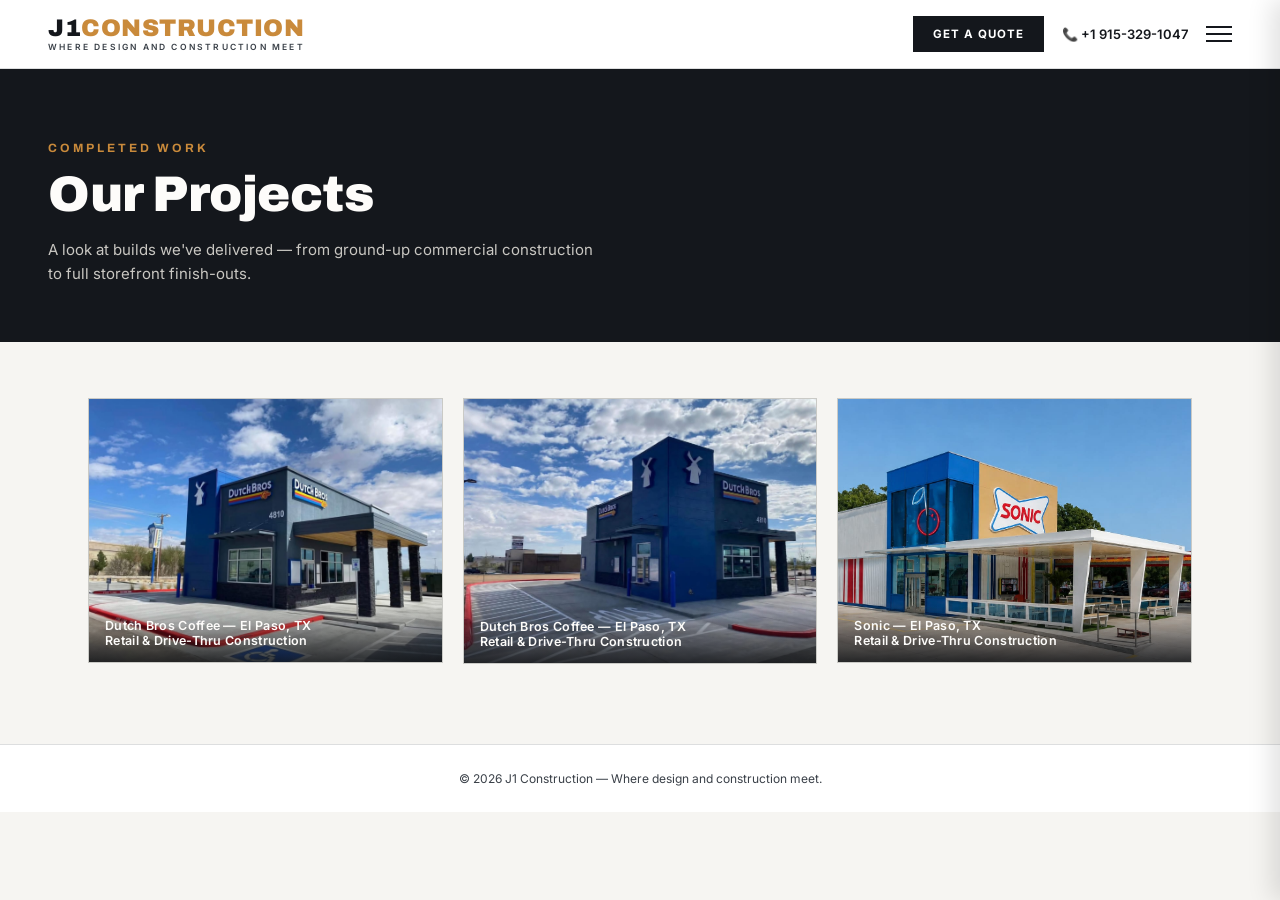
==== projects.html @ b0a59933 "Add files via upload" ====
<!DOCTYPE html>
<html lang="en">
<head>
<meta charset="UTF-8">
<meta name="viewport" content="width=device-width, initial-scale=1.0">
<title>Our Projects — J1 Construction</title>
<link rel="stylesheet" href="css/styles.css">
</head>
<body>

<header>
  <a href="index.html" class="logo">
    <div class="mark">J1<span>CONSTRUCTION</span></div>
    <div class="tag">WHERE DESIGN AND CONSTRUCTION MEET</div>
  </a>

  <nav id="mainNav">
    <a href="index.html">Home</a>
    <a href="services.html">Services</a>
    <a href="projects.html" class="active">Our Projects</a>
    <a href="social.html">Social Media</a>
    <a href="quote.html">Get a Quote</a>
  </nav>
  <div class="nav-backdrop" id="navBackdrop"></div>

  <div class="header-right">
    <a href="quote.html" class="quote-btn"><span class="long">Get a </span>Quote</a>
    <a href="tel:9151234567" class="phone">📞 +1 915-329-1047</a>
    <button class="menu-toggle" id="menuToggle" aria-label="Open menu" aria-expanded="false">
      <span></span><span></span><span></span>
    </button>
  </div>
</header>

<section class="page-banner">
  <div class="eyebrow">Completed Work</div>
  <div class="title-build-wrap">
    <span class="crane" aria-hidden="true">🏗️</span>
    <h1 class="building-title">Our Projects</h1>
  </div>
  <p>A look at builds we've delivered — from ground-up commercial construction to full storefront finish-outs.</p>
</section>

<main>
  <div class="projects-grid">

    <div class="project-card">
      <img src="assets/dutch-bros-project.jpg" alt="Dutch Bros Coffee completed construction project in El Paso, TX">
      <div class="cap">Dutch Bros Coffee — El Paso, TX<br>Retail &amp; Drive-Thru Construction</div>
    </div>
    
    <div class="project-card">
      <img src="assets/1.jpg" alt="Dutch Bros Coffee completed construction project in El Paso, TX">
      <div class="cap">Dutch Bros Coffee — El Paso, TX<br>Retail &amp; Drive-Thru Construction</div>
    </div>
    
    <div class="project-card">
      <img src="assets/2.jpg" alt="Dutch Bros Coffee completed construction project in El Paso, TX">
      <div class="cap">Sonic — El Paso, TX<br>Retail &amp; Drive-Thru Construction</div>
    </div>

    
  </div>
</main>

<footer>© 2026 J1 Construction — Where design and construction meet.</footer>

<script src="js/main.js"></script>
</body>
</html>
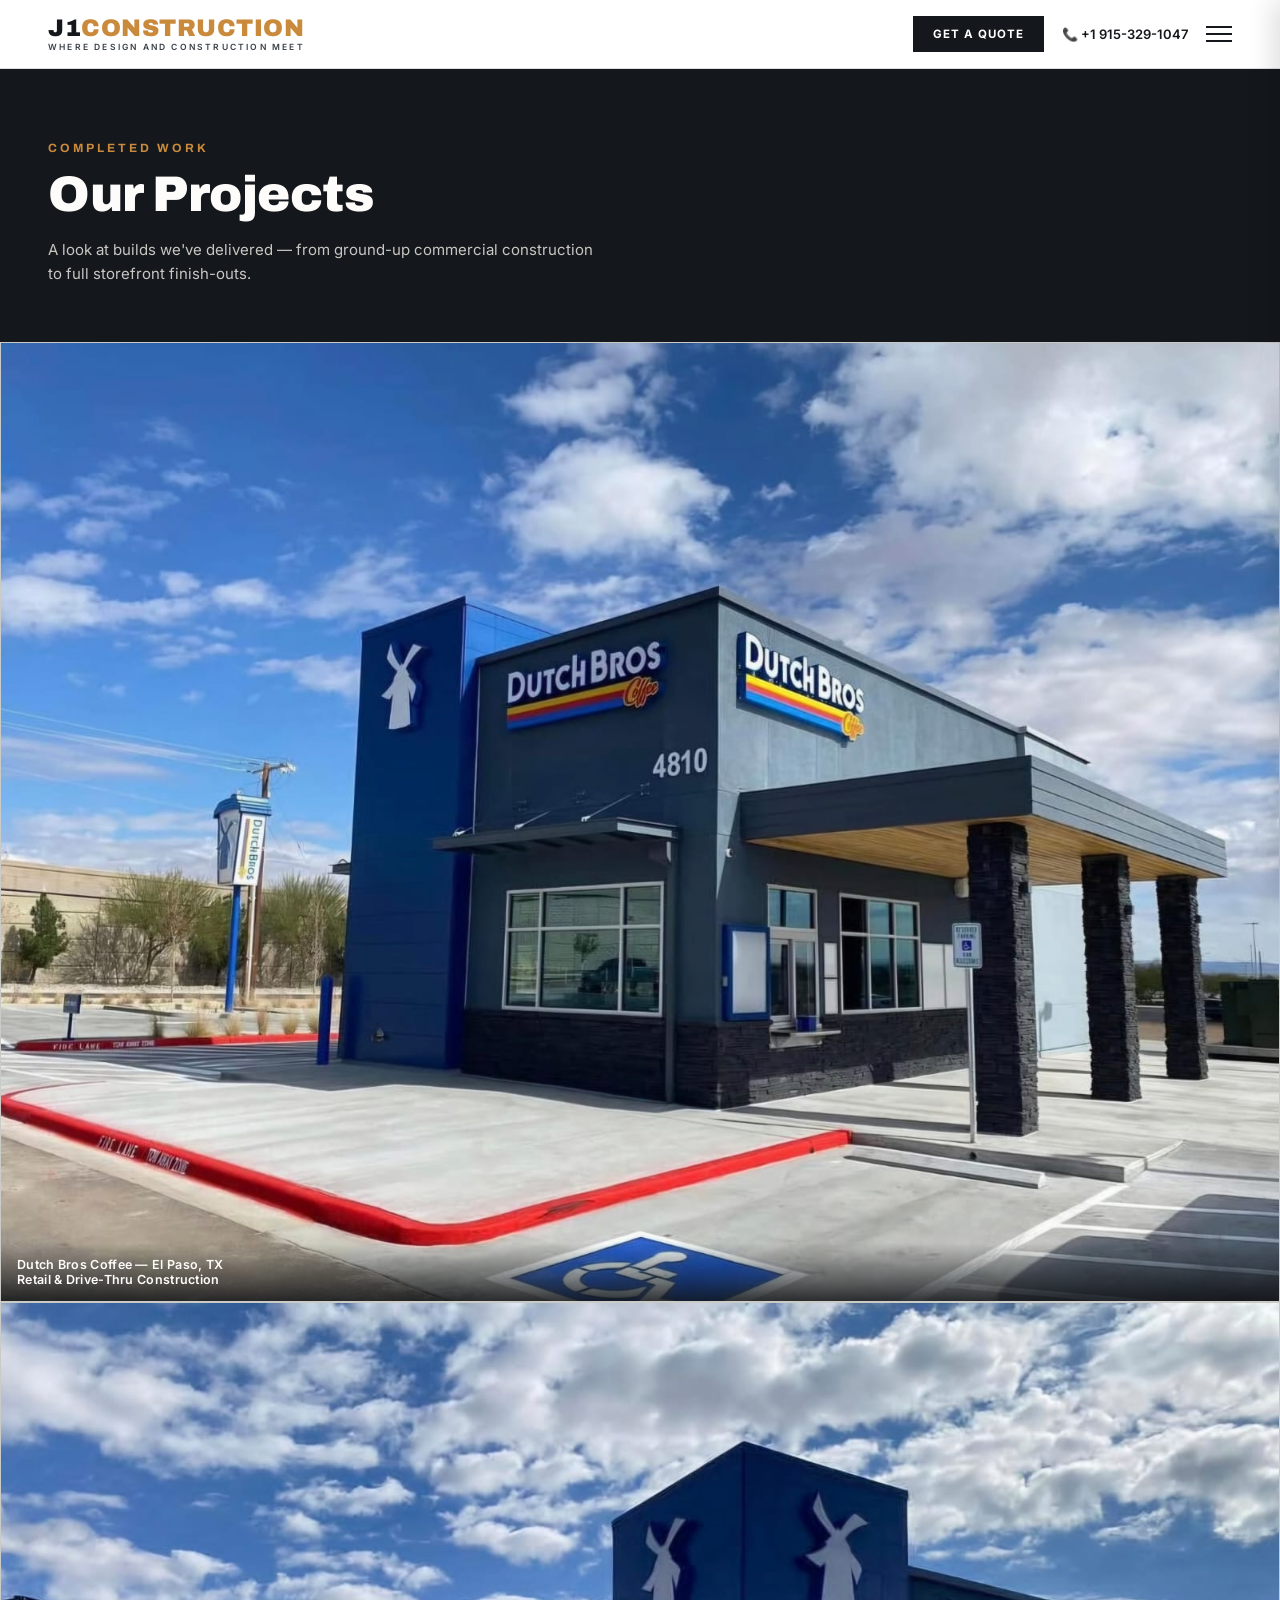
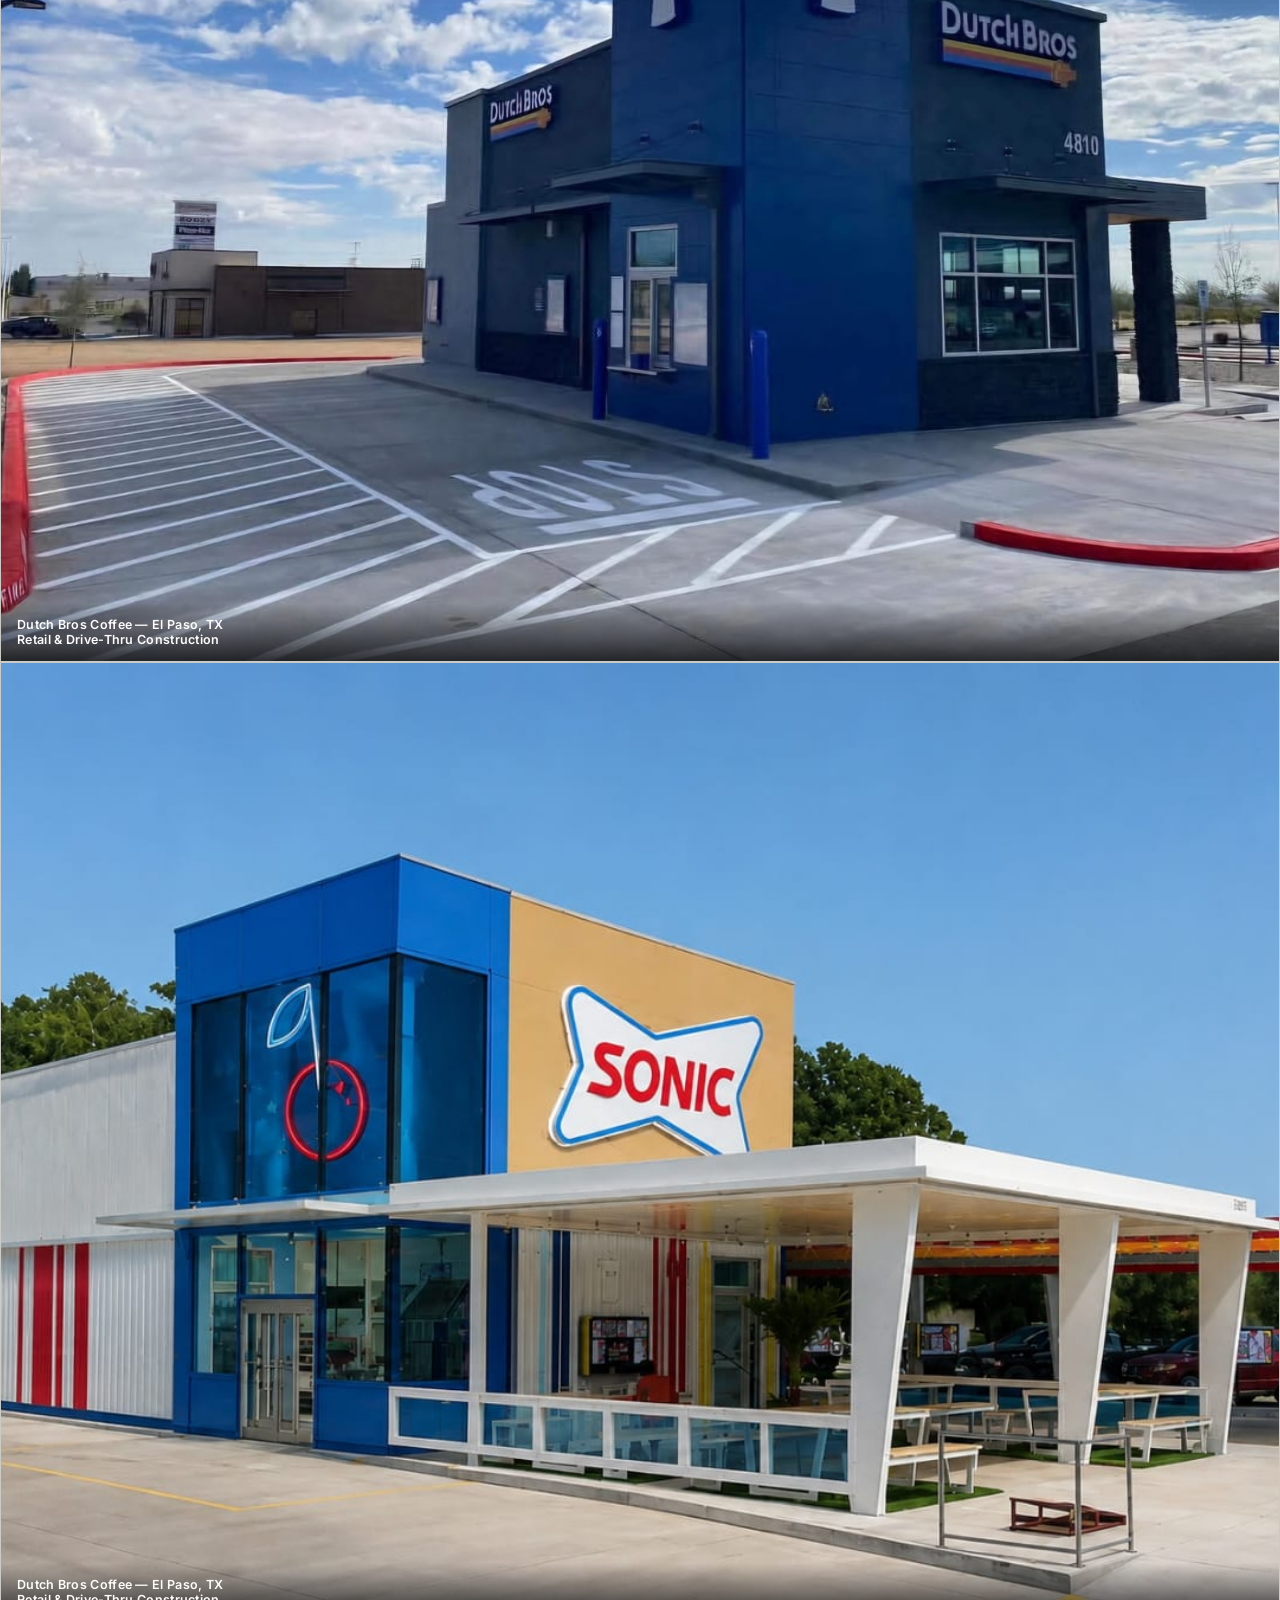
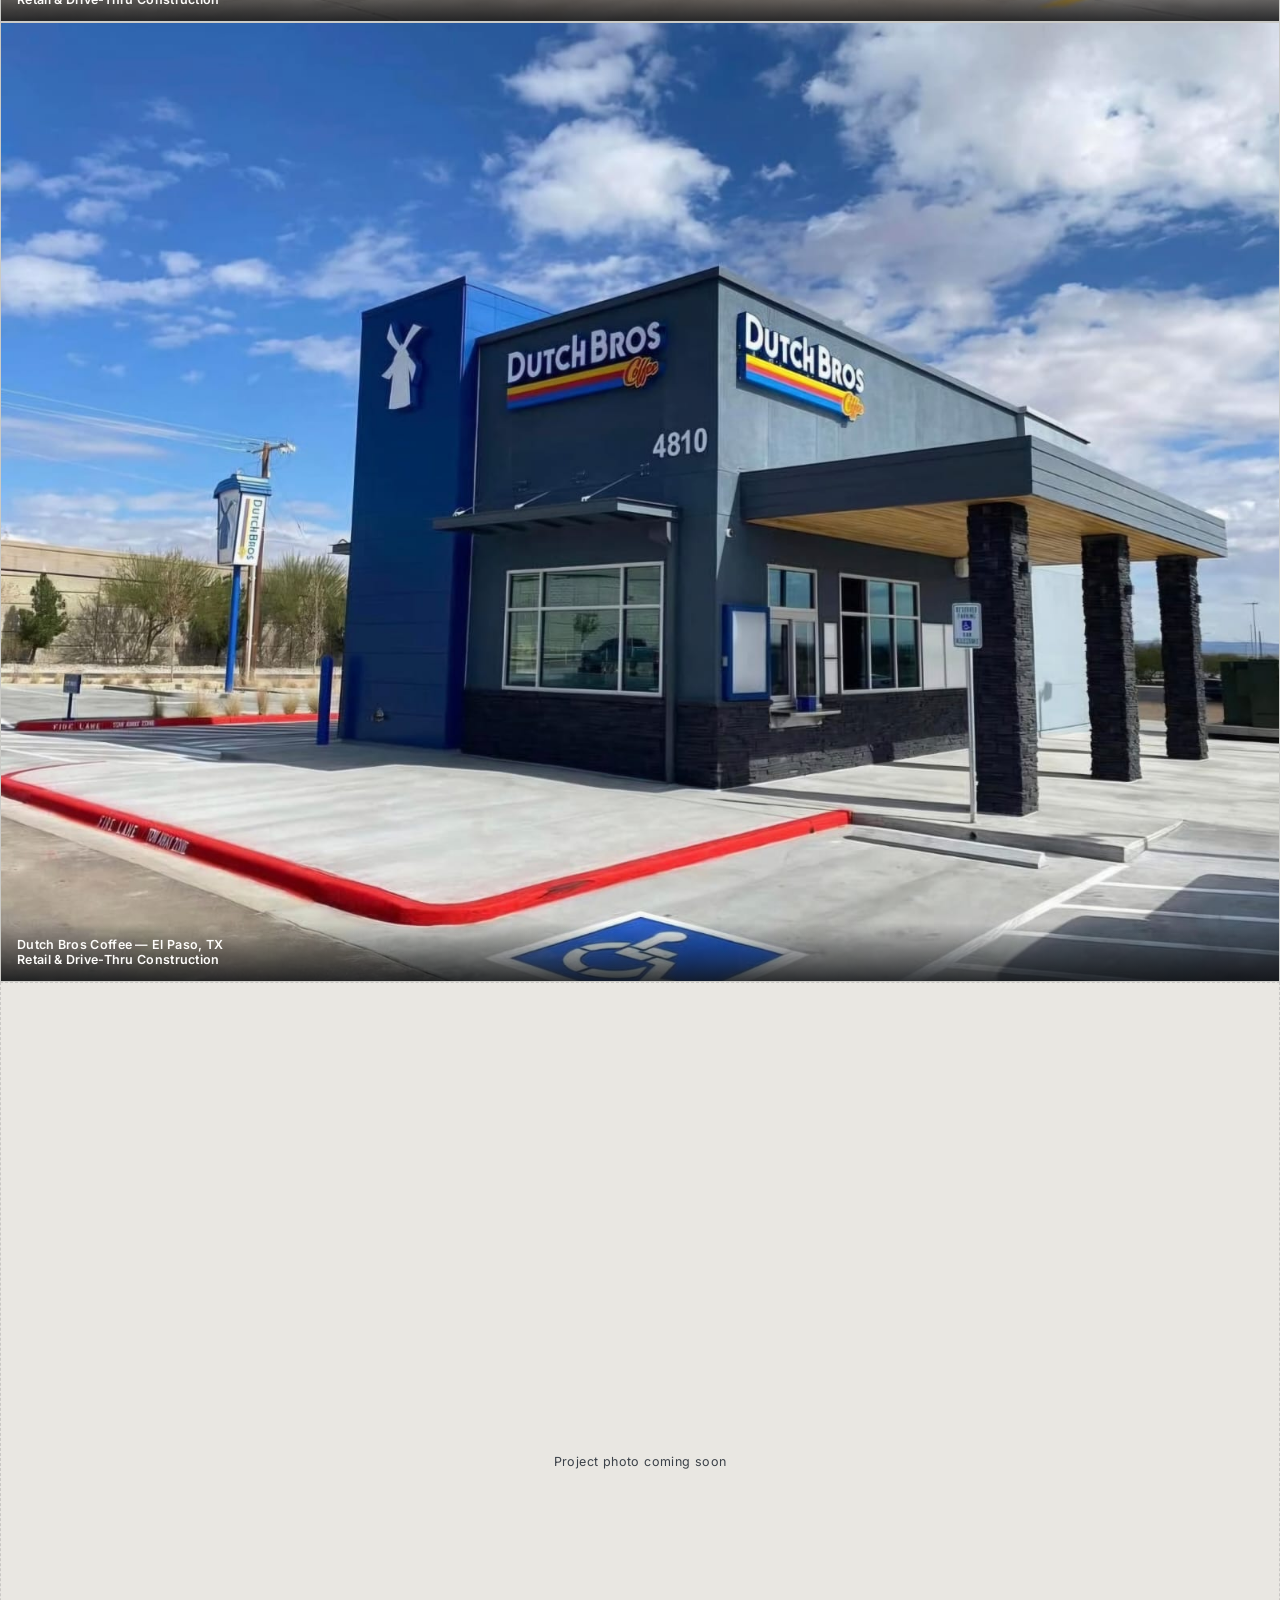
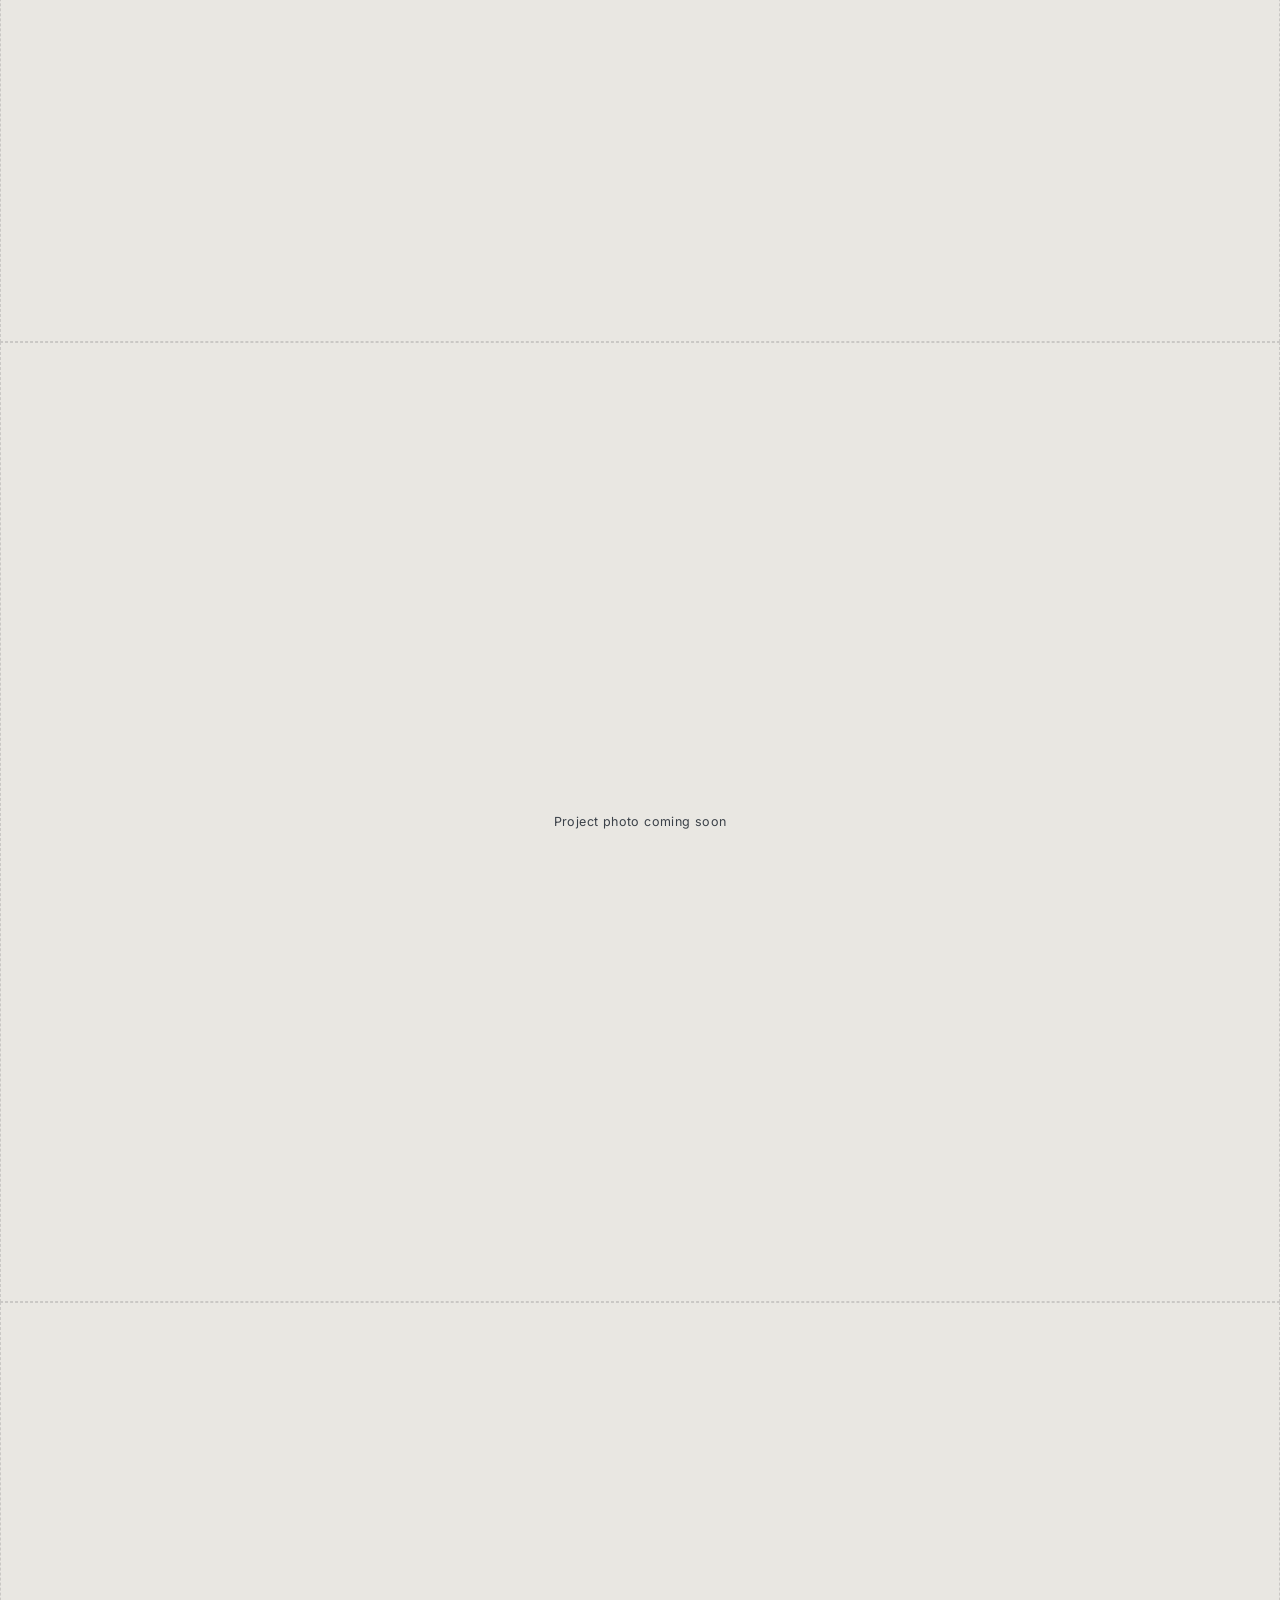
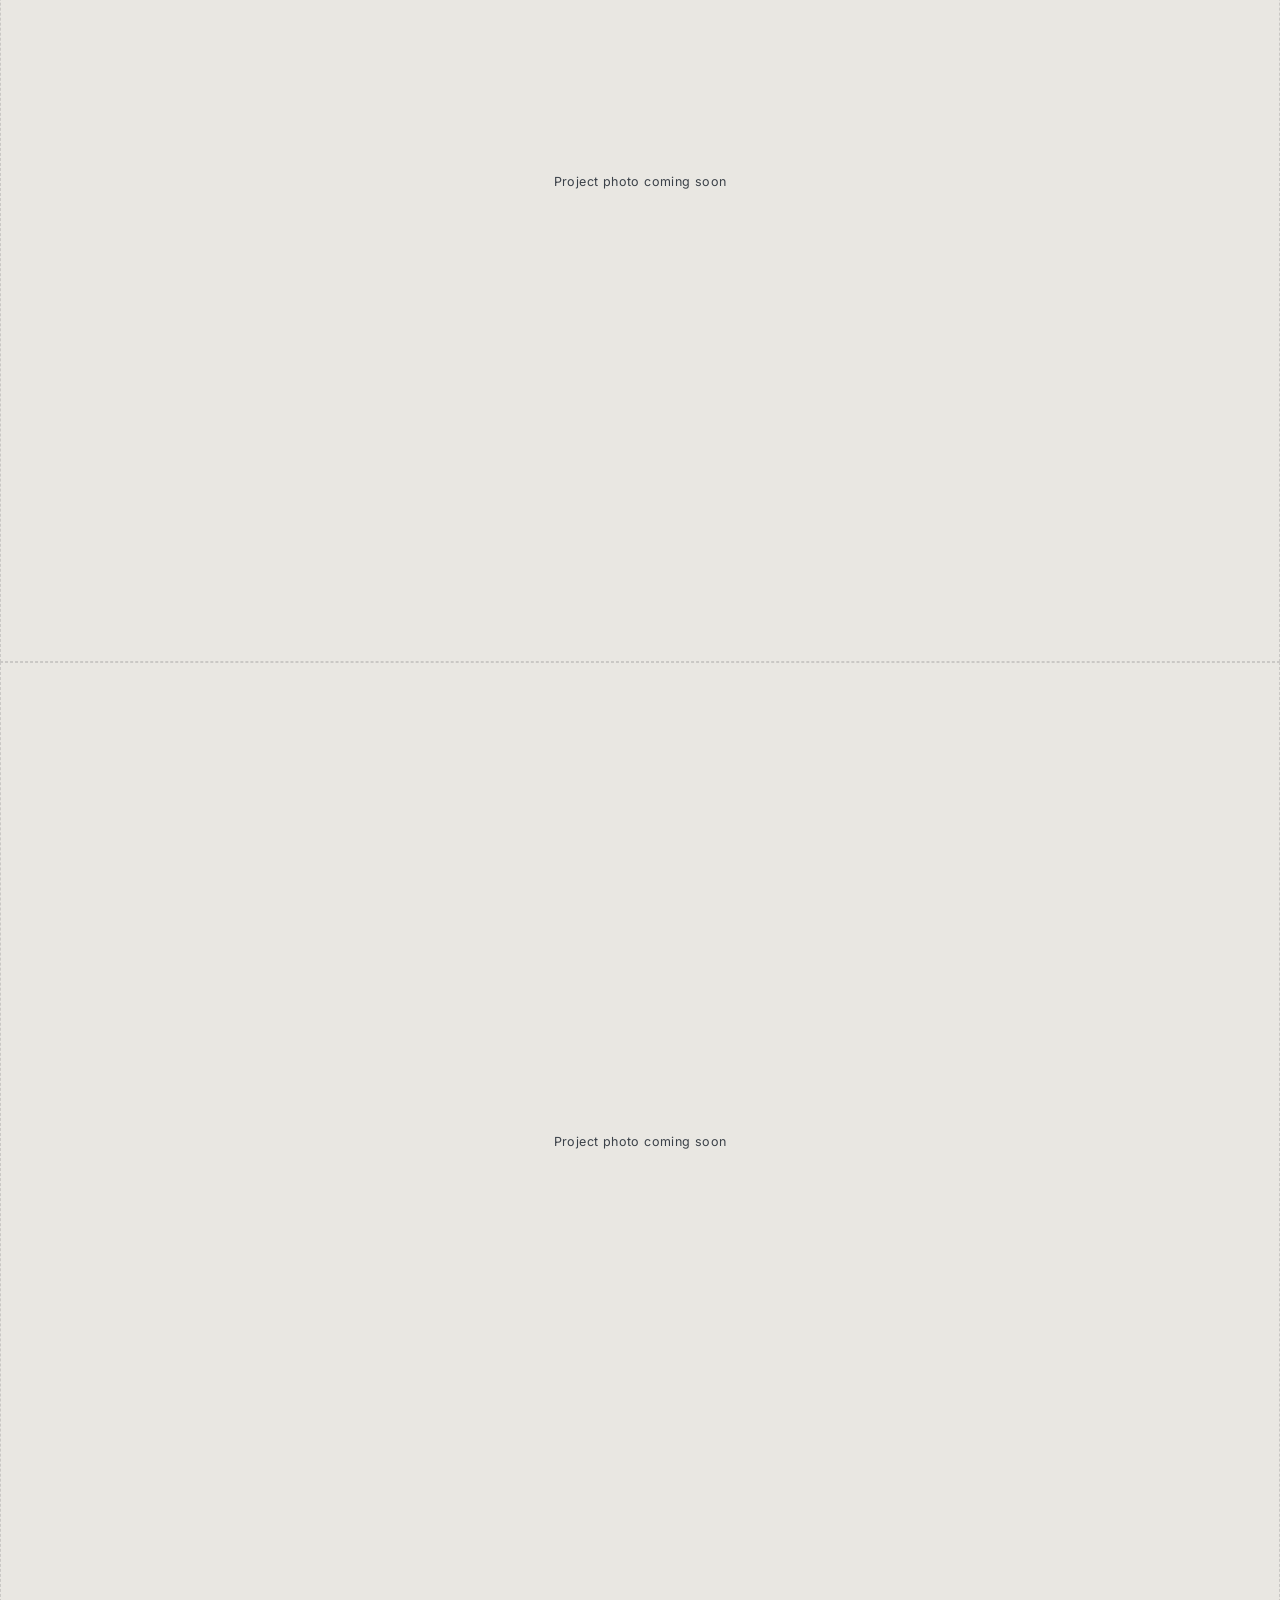
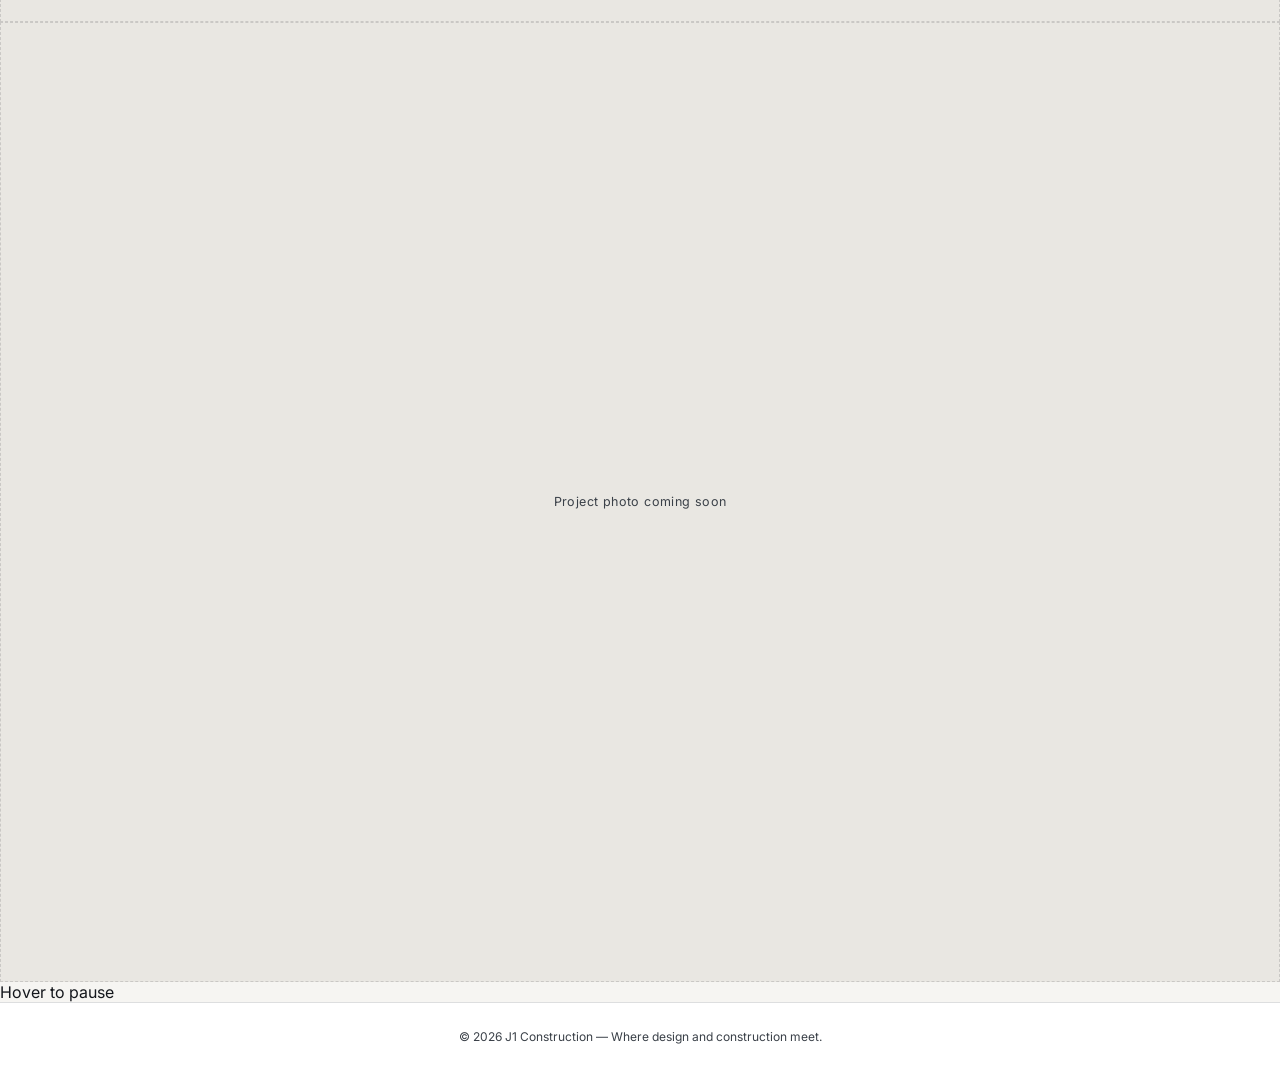
==== commit b1c4bd20: "Refactor project display section in projects.html" ====
--- a/projects.html
+++ b/projects.html
@@ -4,6 +4,8 @@
 <meta charset="UTF-8">
 <meta name="viewport" content="width=device-width, initial-scale=1.0">
 <title>Our Projects — J1 Construction</title>
+<link rel="icon" type="image/png" href="assets/j1.png">
+<link rel="apple-touch-icon" href="assets/favicon/favicon-180.png">
 <link rel="stylesheet" href="css/styles.css">
 </head>
 <body>
@@ -41,27 +43,41 @@
   <p>A look at builds we've delivered — from ground-up commercial construction to full storefront finish-outs.</p>
 </section>
 
-<main>
-  <div class="projects-grid">
+<section class="projects-marquee-wrap">
+  <div class="projects-marquee">
+    <div class="projects-track">
 
-    <div class="project-card">
-      <img src="assets/dutch-bros-project.jpg" alt="Dutch Bros Coffee completed construction project in El Paso, TX">
-      <div class="cap">Dutch Bros Coffee — El Paso, TX<br>Retail &amp; Drive-Thru Construction</div>
+      <div class="project-card">
+        <img src="assets/dutch-bros-project.jpg" alt="Dutch Bros Coffee completed construction project in El Paso, TX">
+        <div class="cap">Dutch Bros Coffee — El Paso, TX<br>Retail &amp; Drive-Thru Construction</div>
+      </div>
+
+      <div class="project-card">
+        <img src="assets/1.jpg" alt="Dutch Bros Coffee completed construction project in El Paso, TX">
+        <div class="cap">Dutch Bros Coffee — El Paso, TX<br>Retail &amp; Drive-Thru Construction</div>
+      </div>
+
+      <div class="project-card">
+        <img src="assets/2.jpg" alt="Dutch Bros Coffee completed construction project in El Paso, TX">
+        <div class="cap">Dutch Bros Coffee — El Paso, TX<br>Retail &amp; Drive-Thru Construction</div>
+      </div>
+      
+
+      <!-- duplicated for a seamless loop -->
+      <div class="project-card" aria-hidden="true">
+        <img src="assets/dutch-bros-project.jpg" alt="">
+        <div class="cap">Dutch Bros Coffee — El Paso, TX<br>Retail &amp; Drive-Thru Construction</div>
+      </div>
+      <div class="project-card placeholder" aria-hidden="true">Project photo coming soon</div>
+      <div class="project-card placeholder" aria-hidden="true">Project photo coming soon</div>
+      <div class="project-card placeholder" aria-hidden="true">Project photo coming soon</div>
+      <div class="project-card placeholder" aria-hidden="true">Project photo coming soon</div>
+      <div class="project-card placeholder" aria-hidden="true">Project photo coming soon</div>
+
     </div>
-    
-    <div class="project-card">
-      <img src="assets/1.jpg" alt="Dutch Bros Coffee completed construction project in El Paso, TX">
-      <div class="cap">Dutch Bros Coffee — El Paso, TX<br>Retail &amp; Drive-Thru Construction</div>
-    </div>
-    
-    <div class="project-card">
-      <img src="assets/2.jpg" alt="Dutch Bros Coffee completed construction project in El Paso, TX">
-      <div class="cap">Sonic — El Paso, TX<br>Retail &amp; Drive-Thru Construction</div>
-    </div>
-
-    
   </div>
-</main>
+  <p class="marquee-hint">Hover to pause</p>
+</section>
 
 <footer>© 2026 J1 Construction — Where design and construction meet.</footer>
 
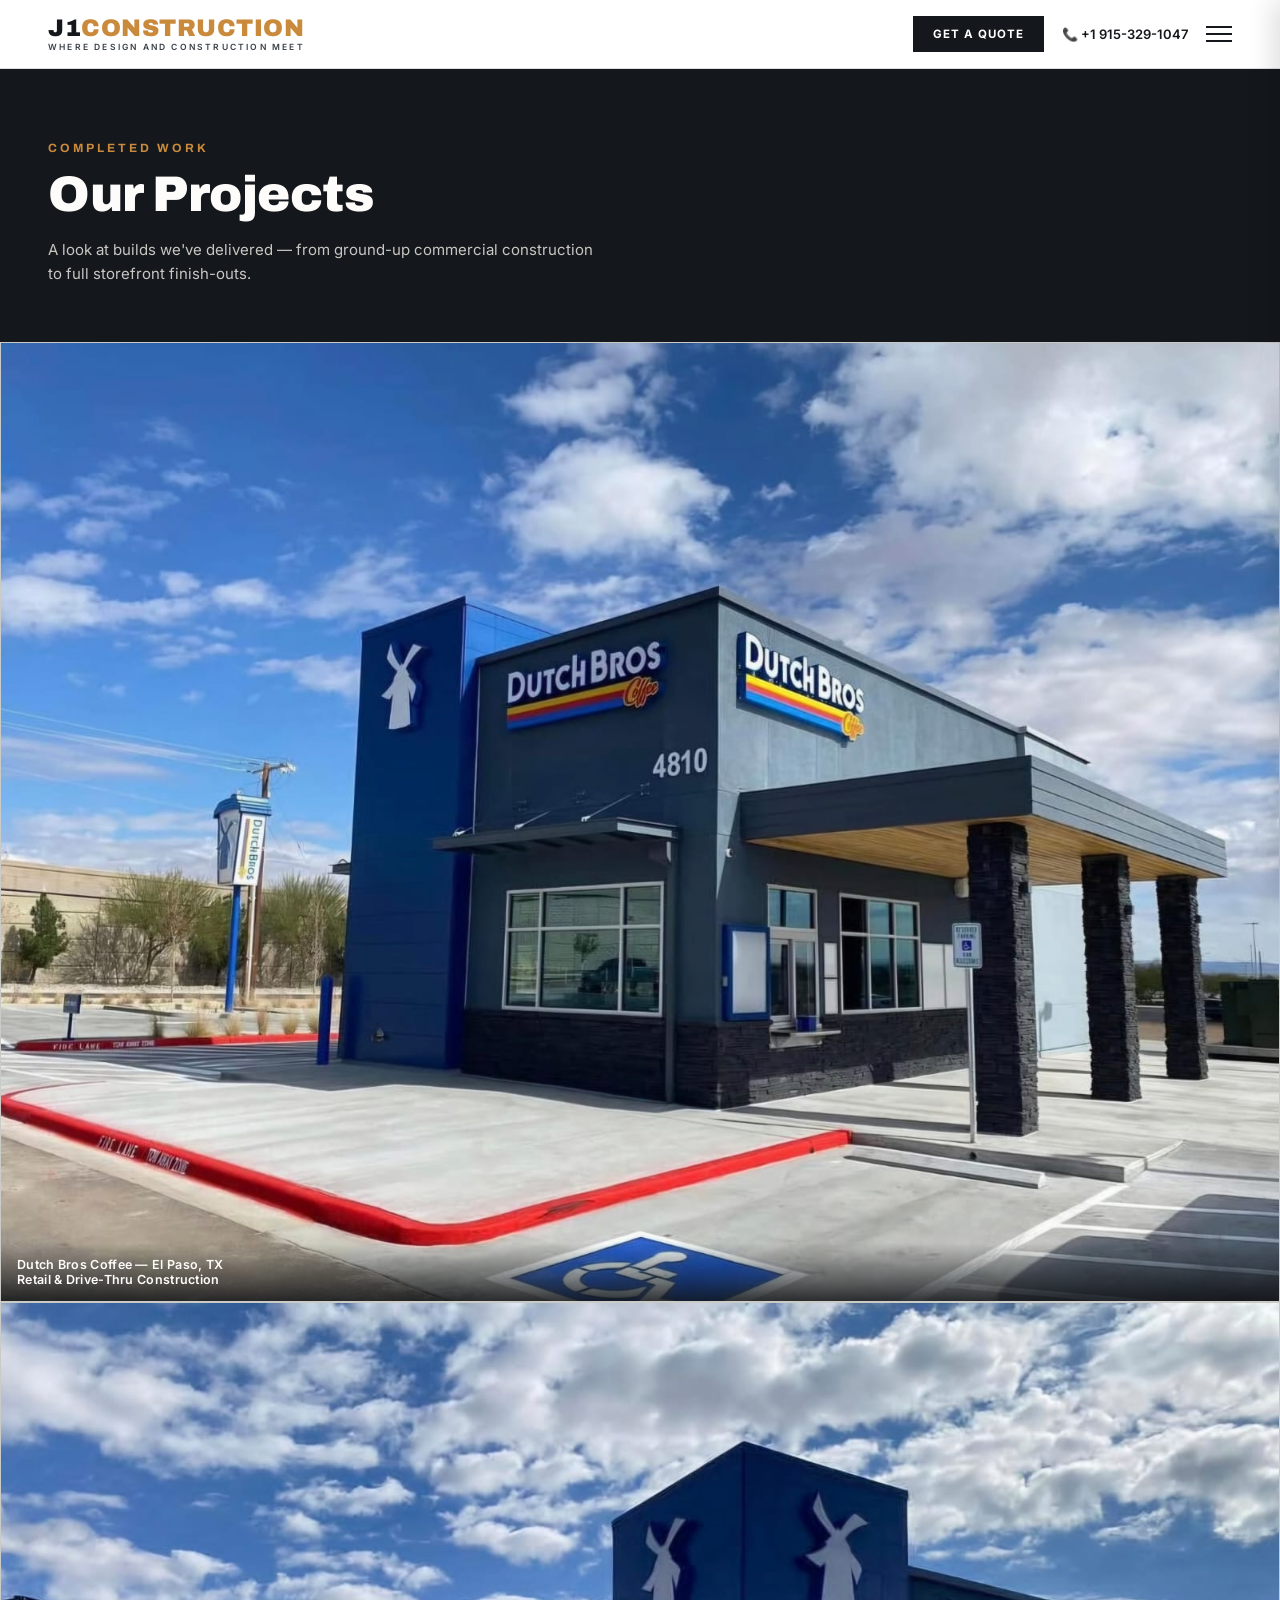
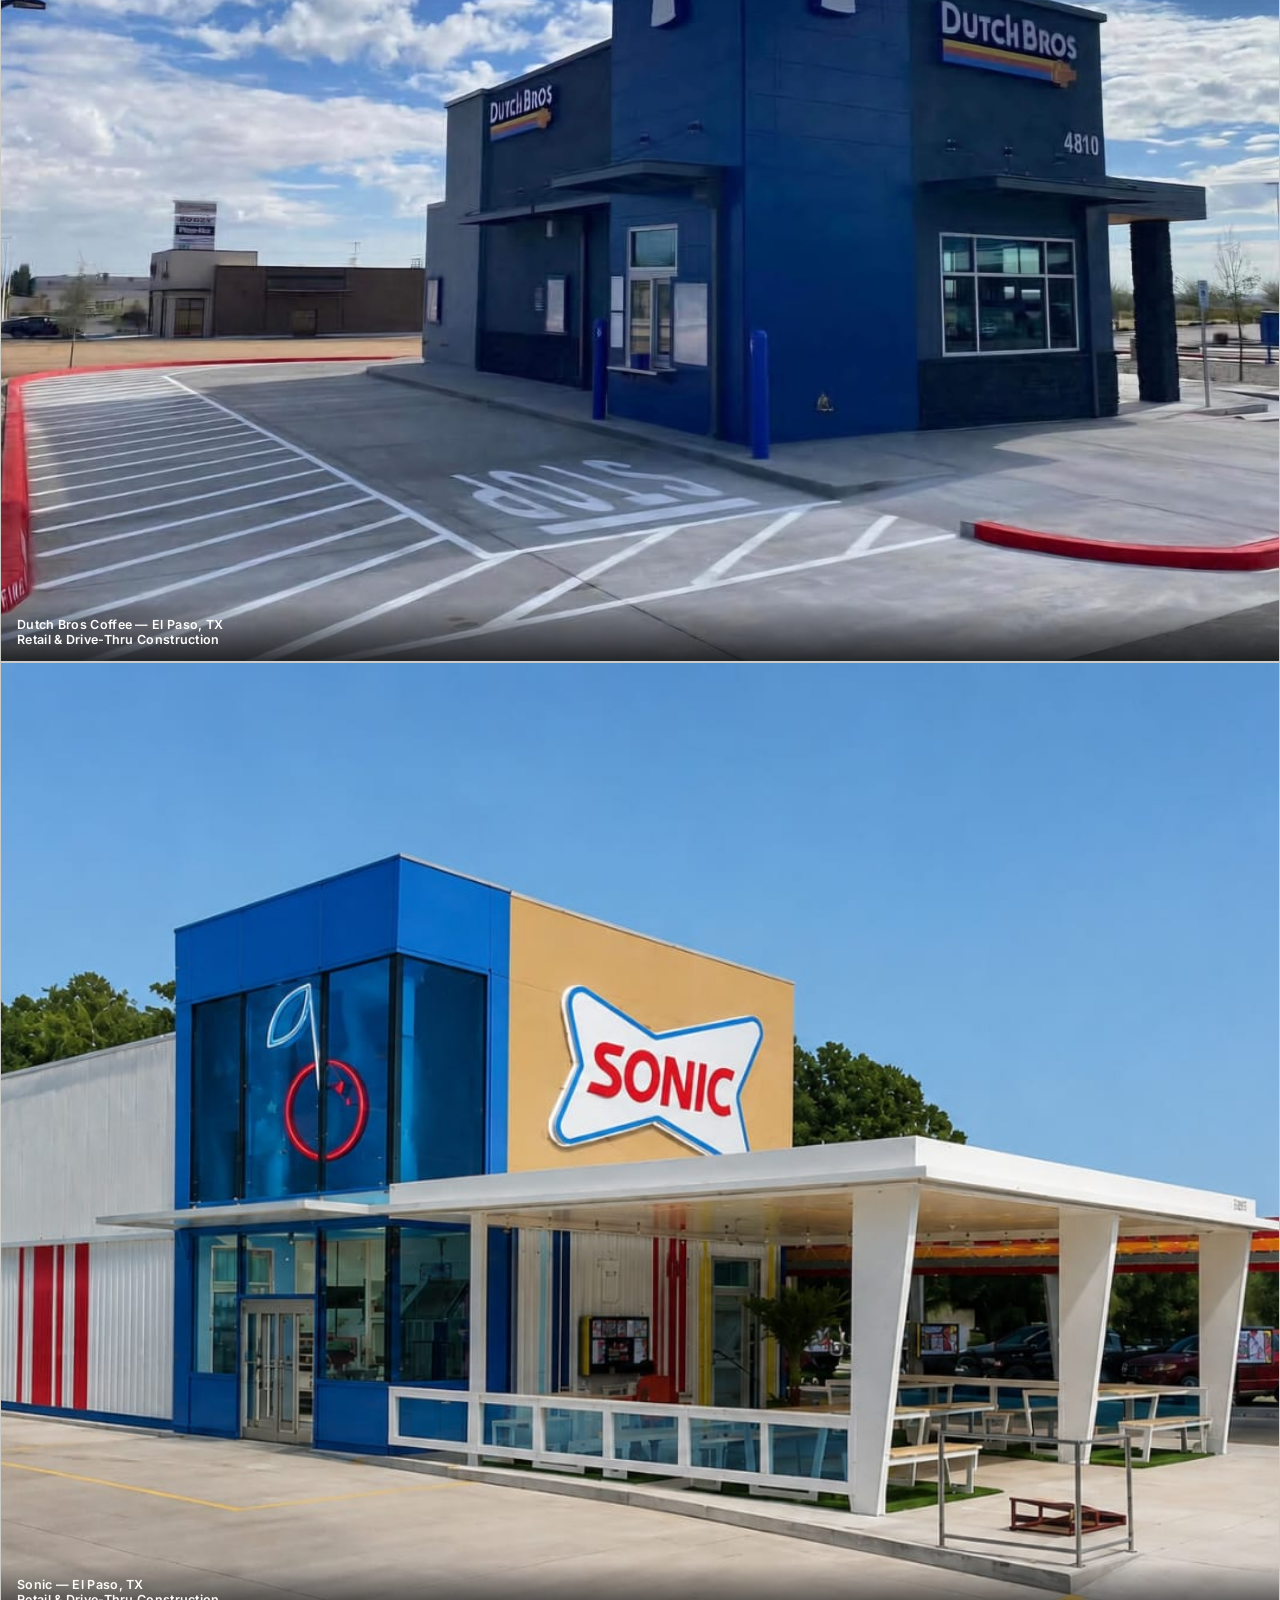
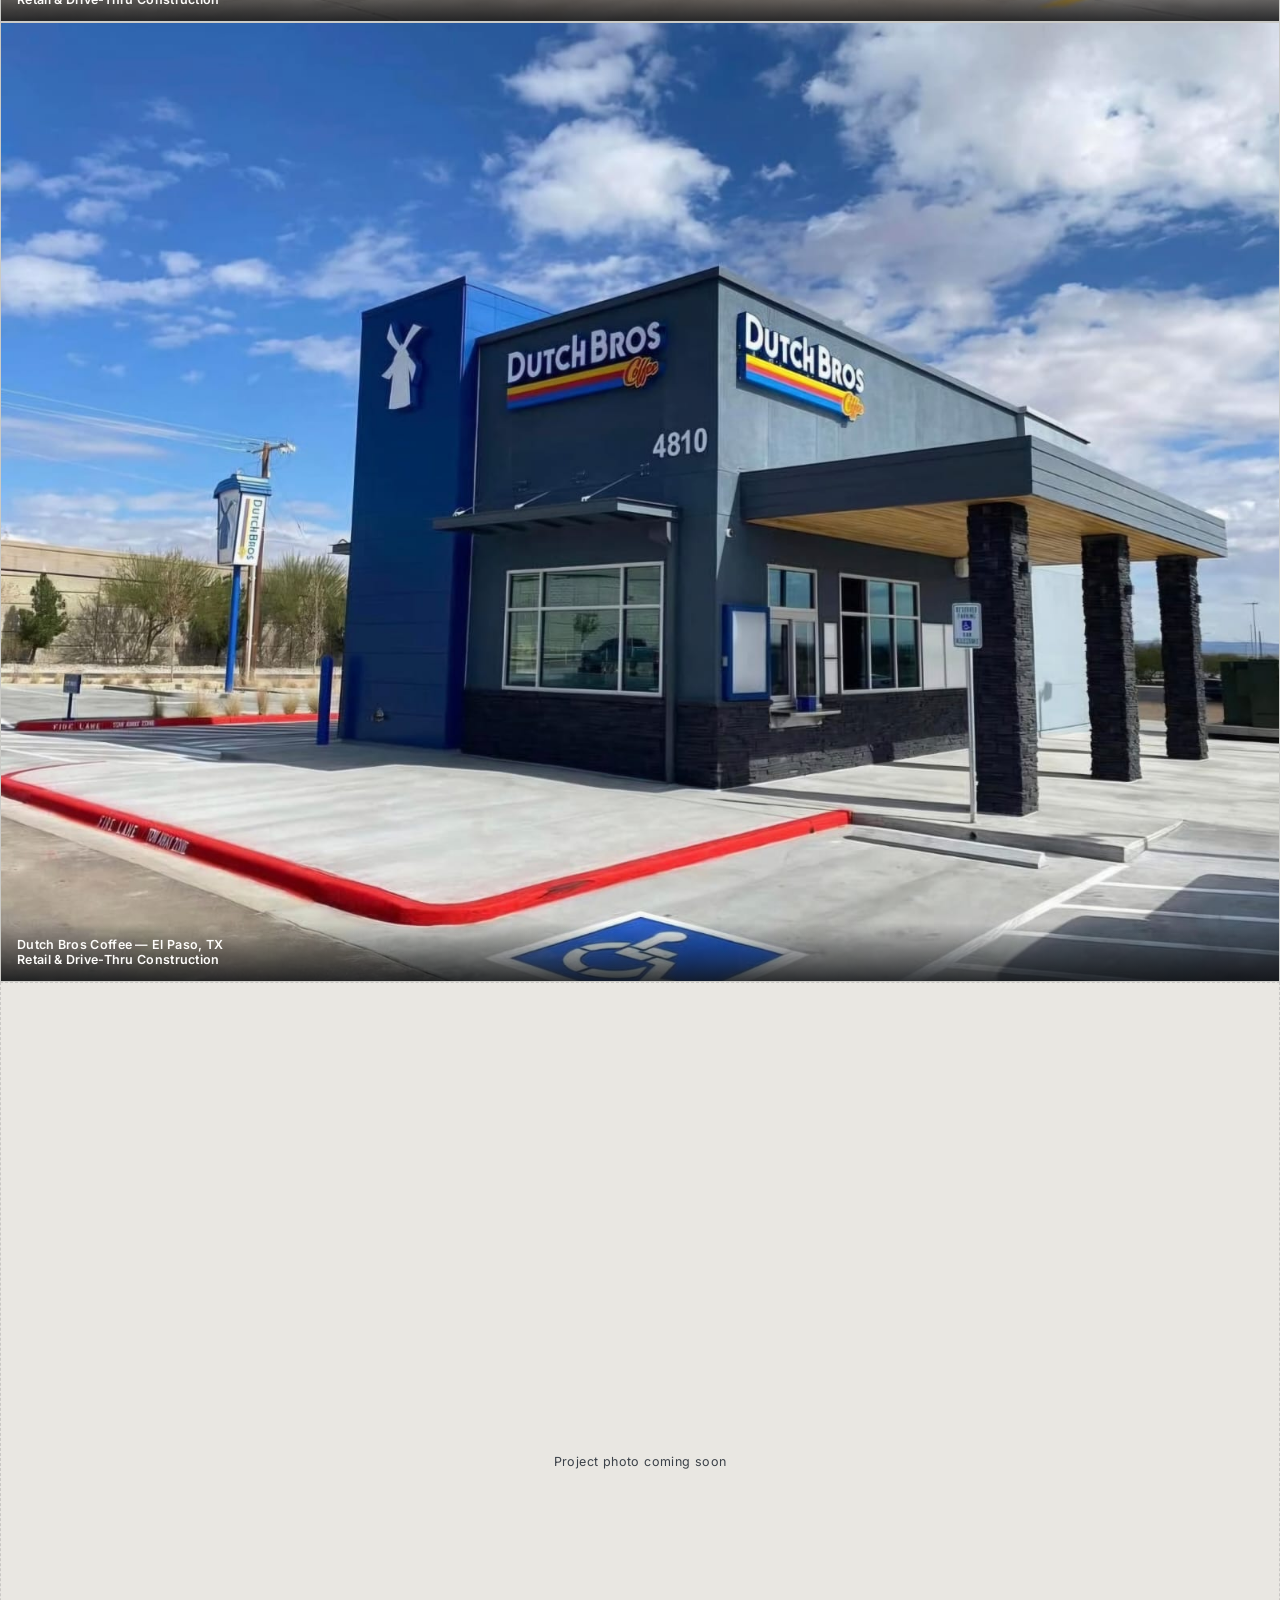
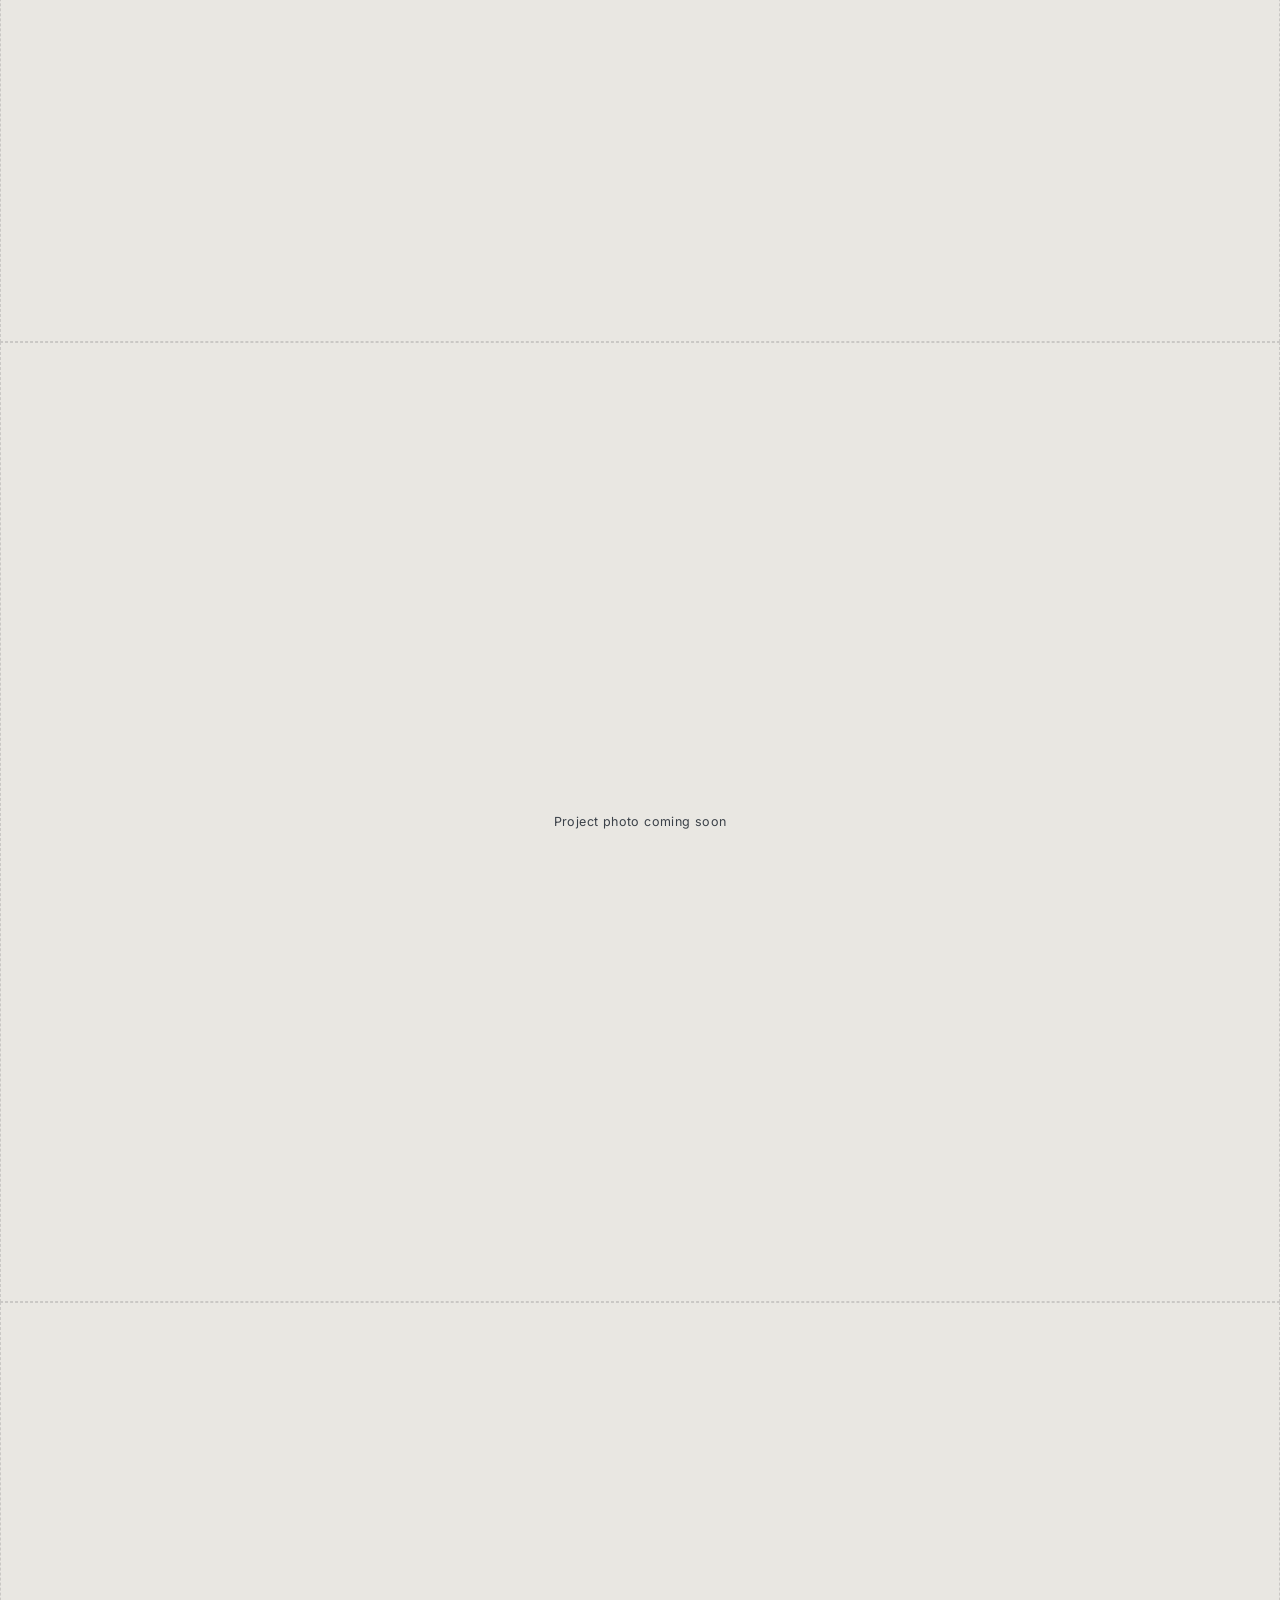
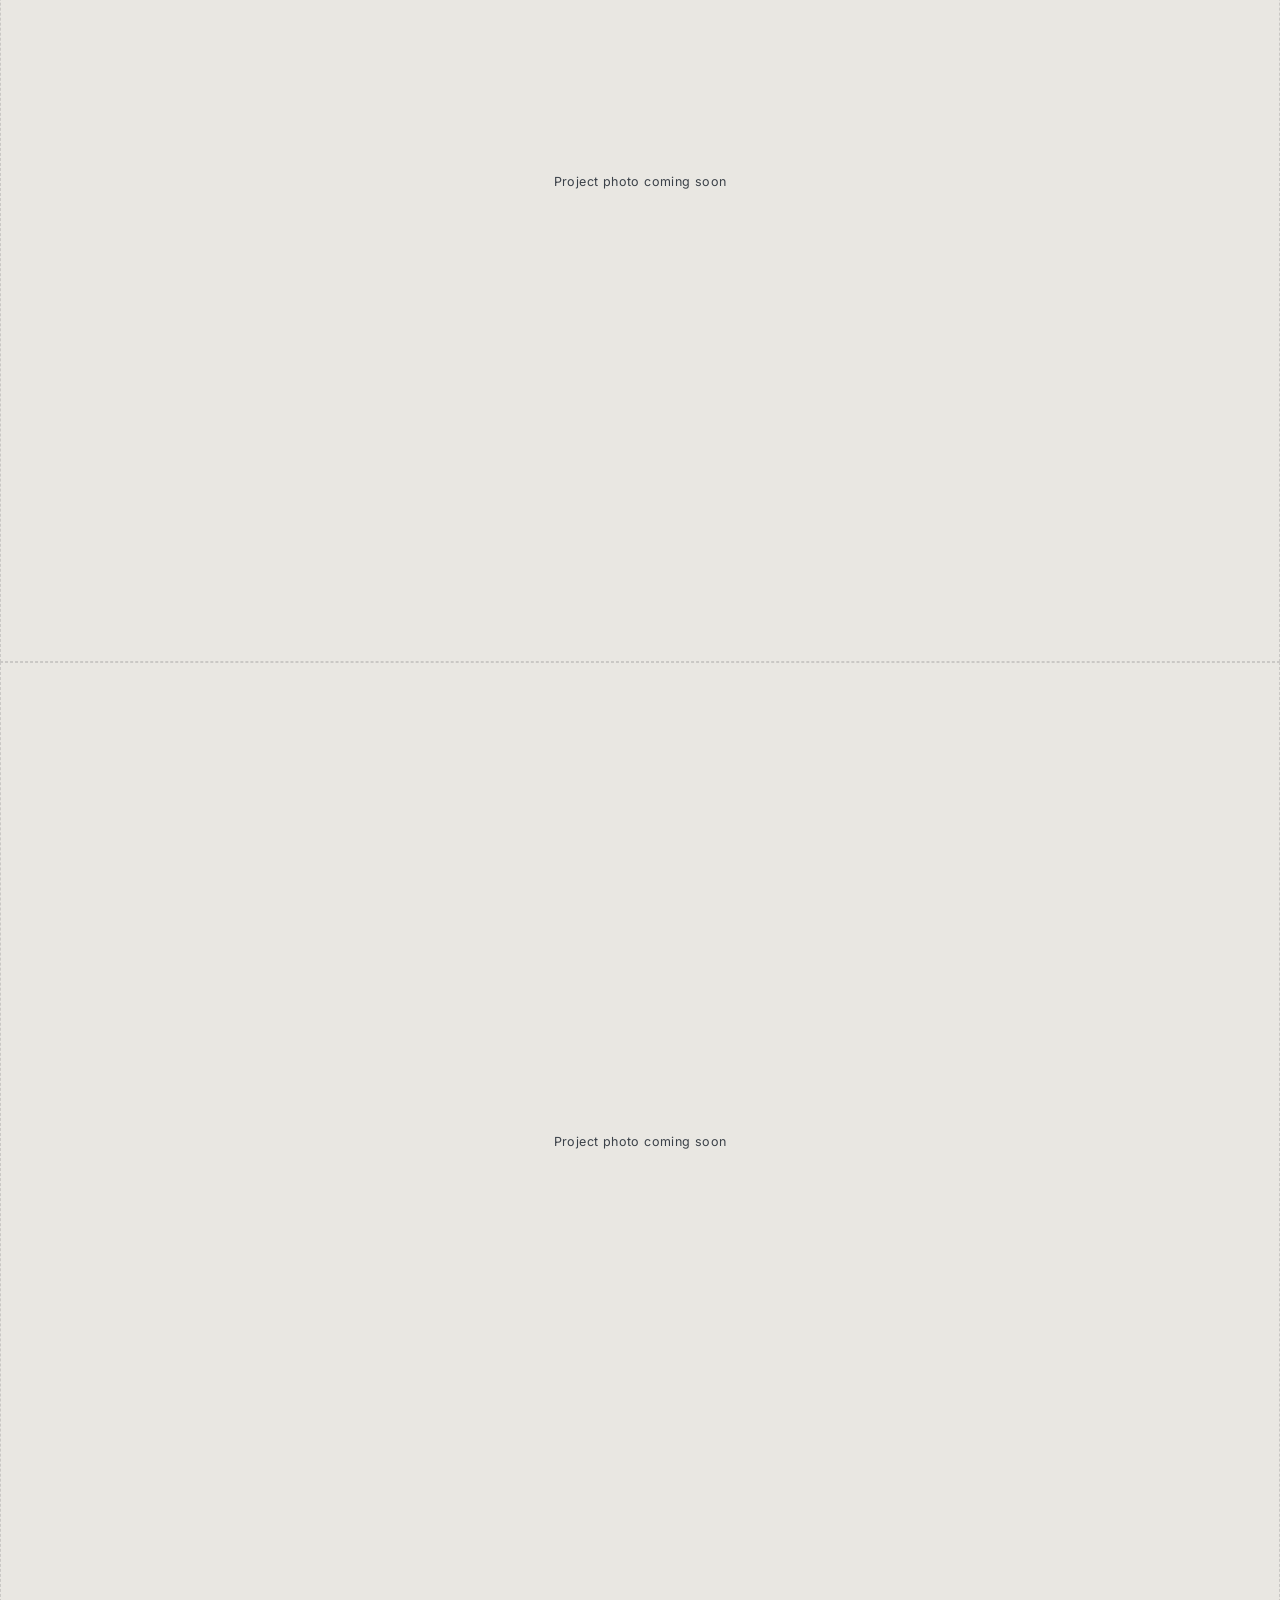
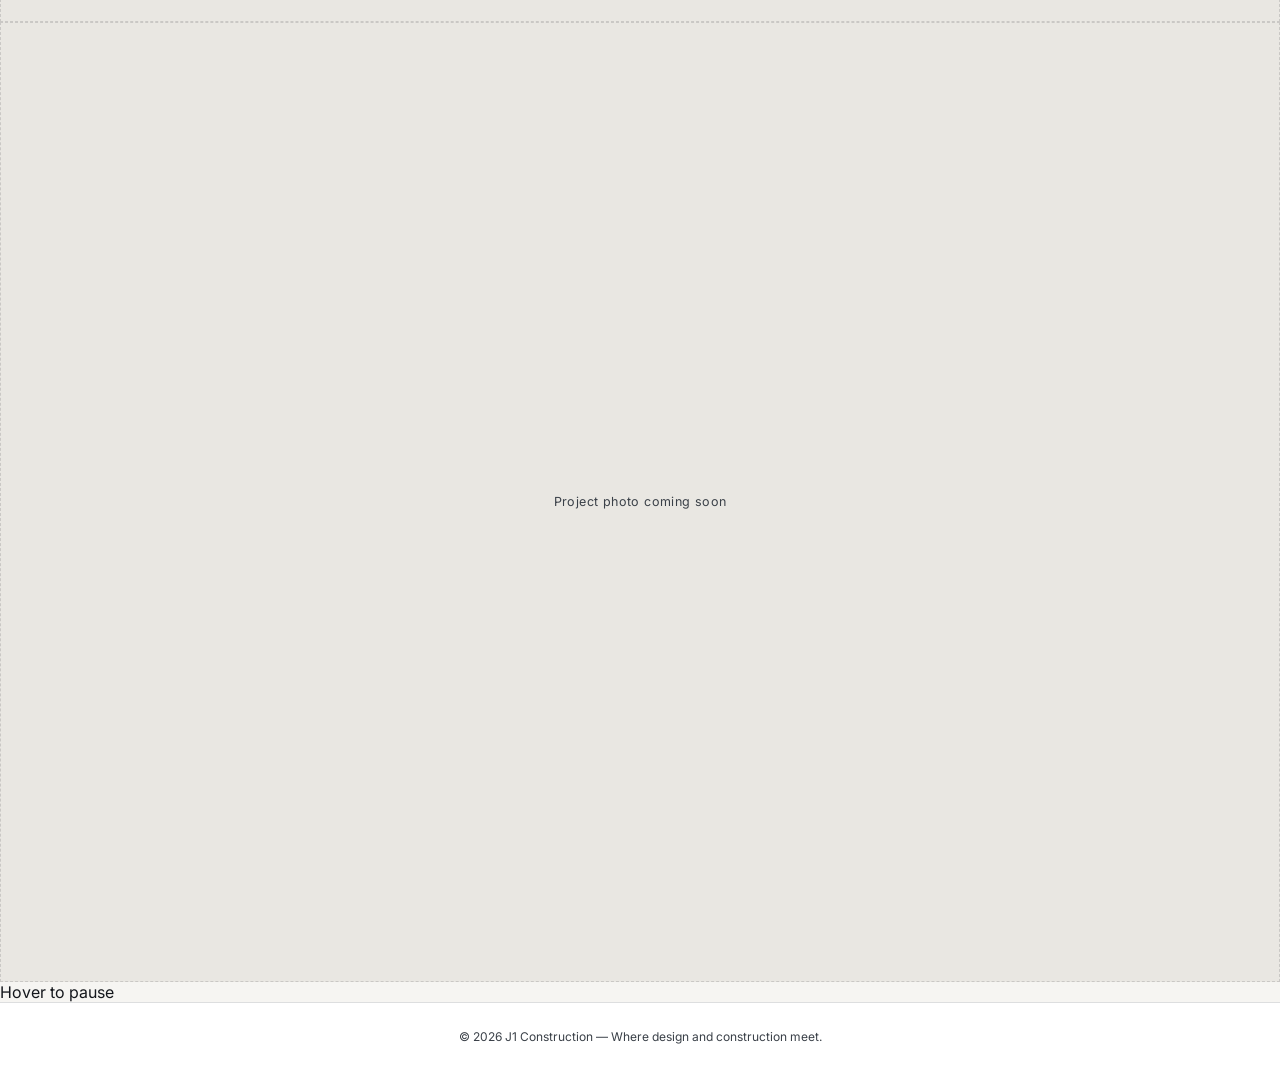
==== commit 8982ab55: "Update project details for Dutch Bros to Sonic" ====
--- a/projects.html
+++ b/projects.html
@@ -58,8 +58,8 @@
       </div>
 
       <div class="project-card">
-        <img src="assets/2.jpg" alt="Dutch Bros Coffee completed construction project in El Paso, TX">
-        <div class="cap">Dutch Bros Coffee — El Paso, TX<br>Retail &amp; Drive-Thru Construction</div>
+        <img src="assets/2.jpg" alt="Sonic completed construction project in El Paso, TX">
+        <div class="cap">Sonic — El Paso, TX<br>Retail &amp; Drive-Thru Construction</div>
       </div>
       
 
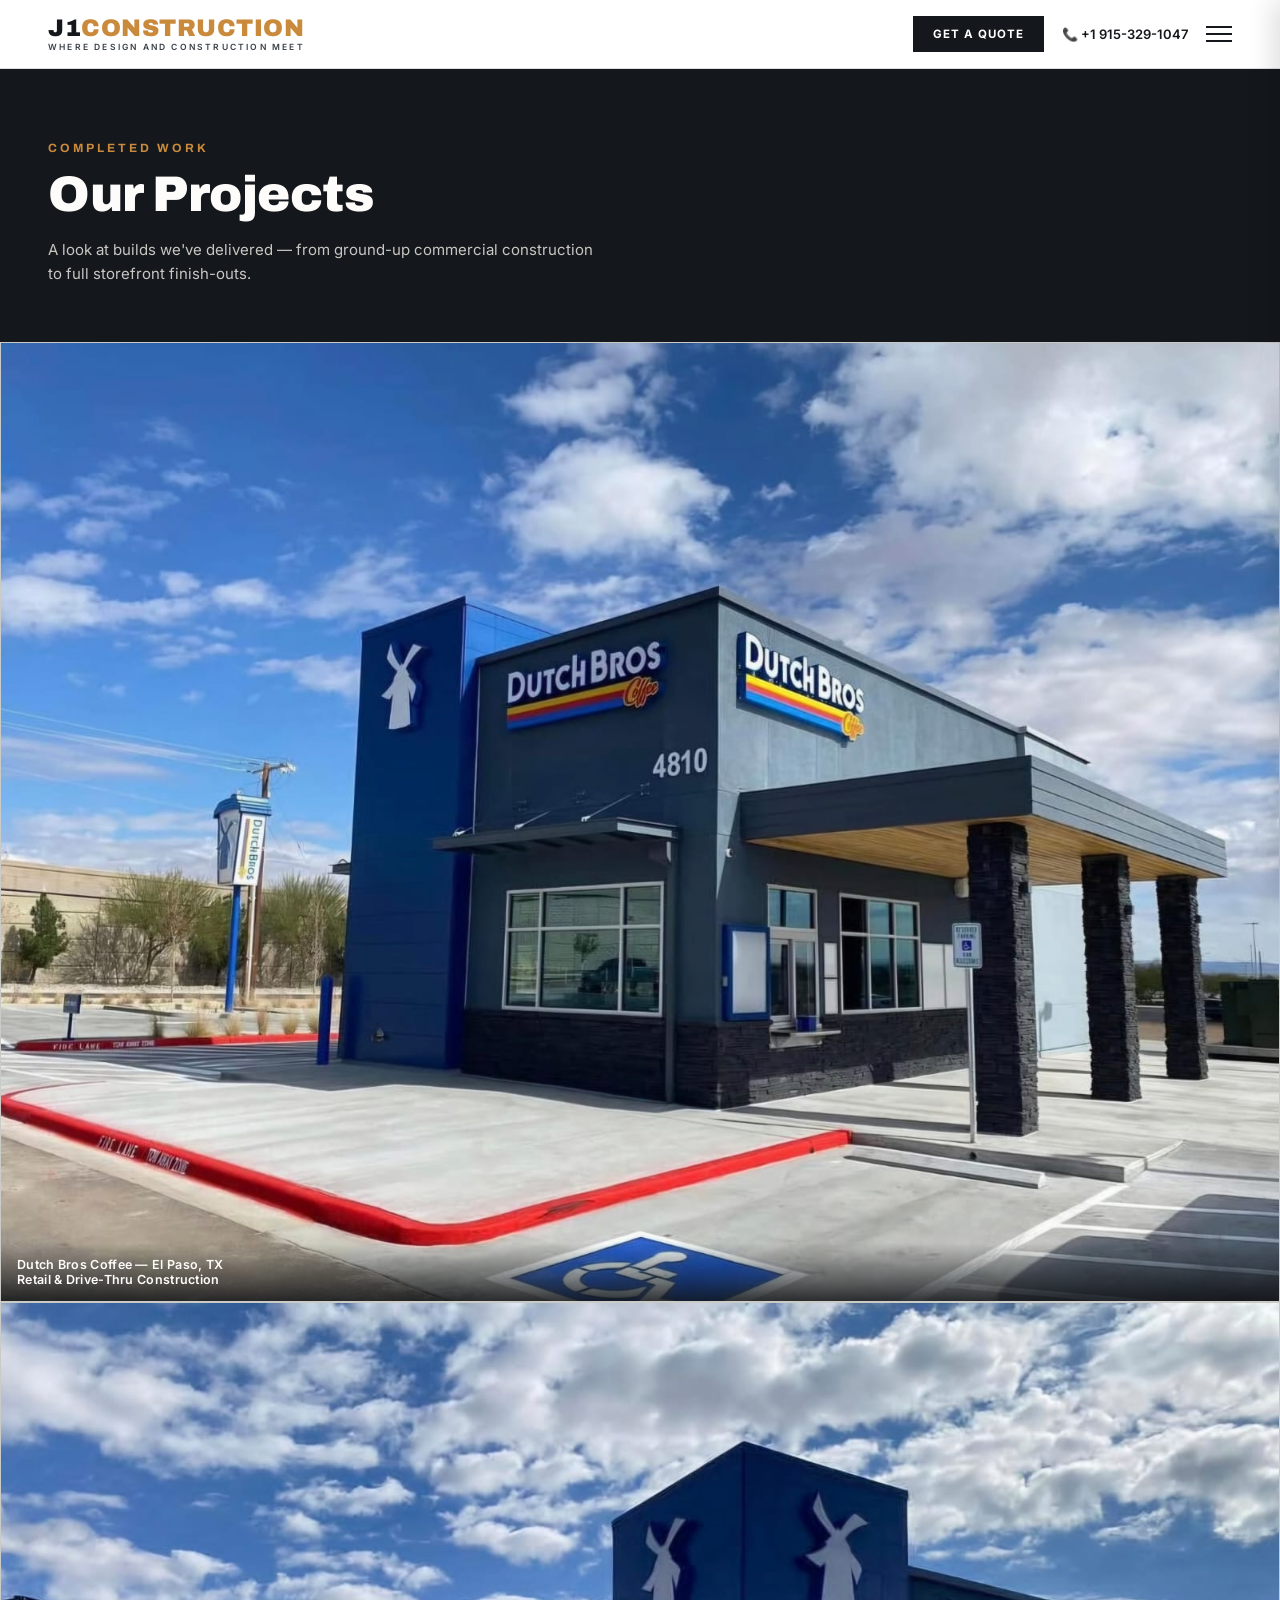
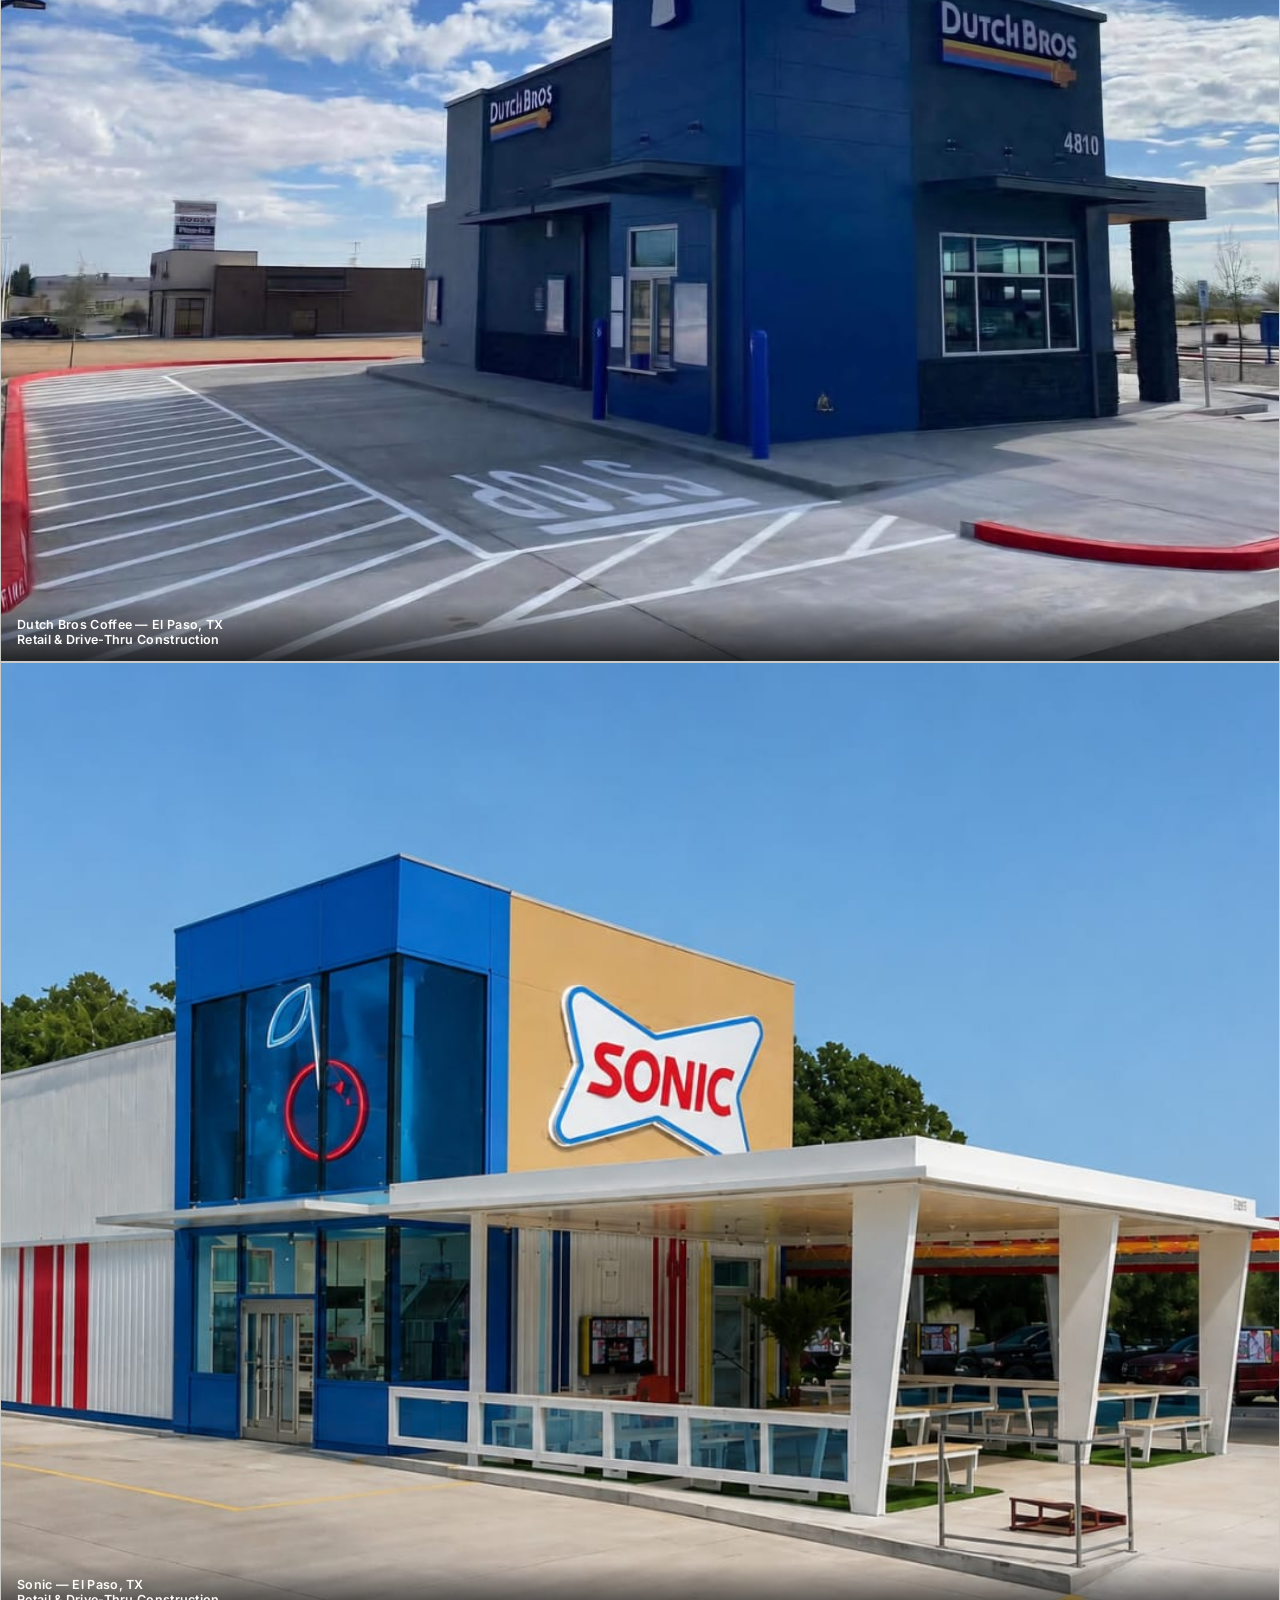
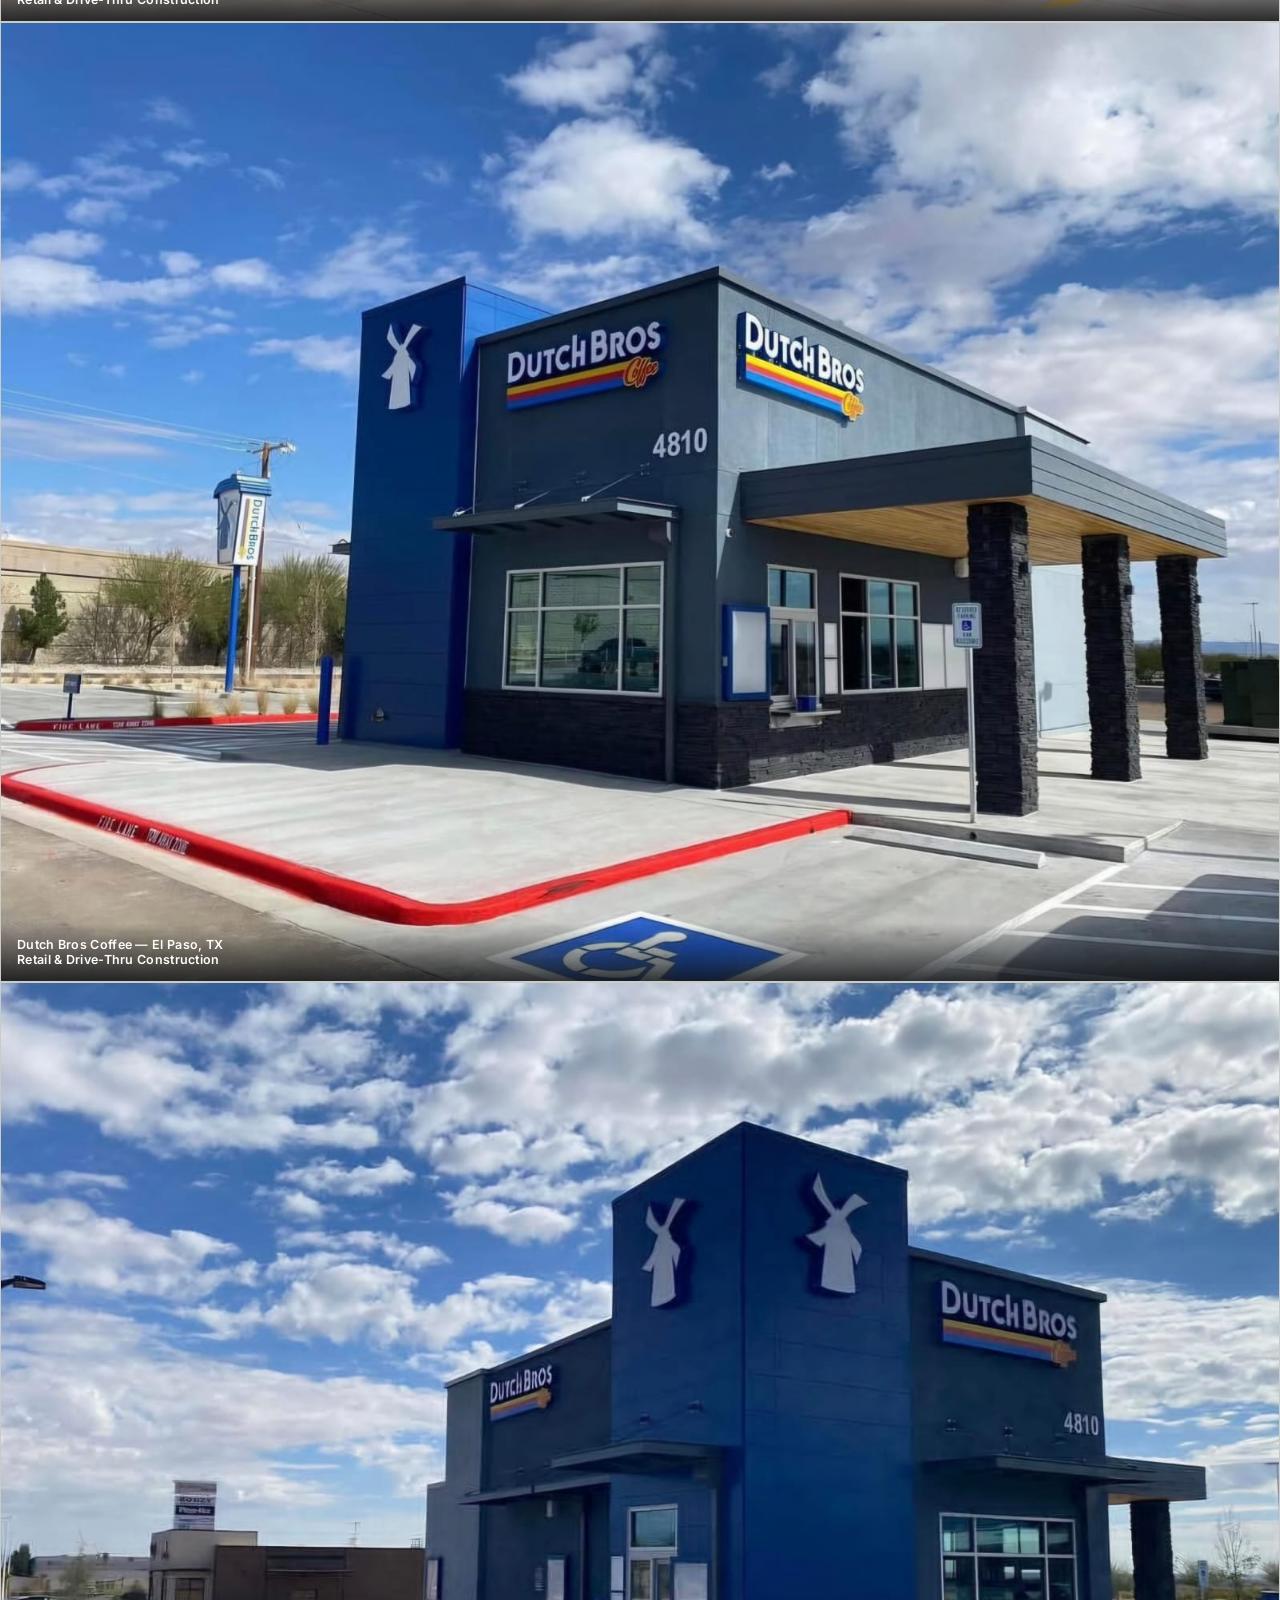
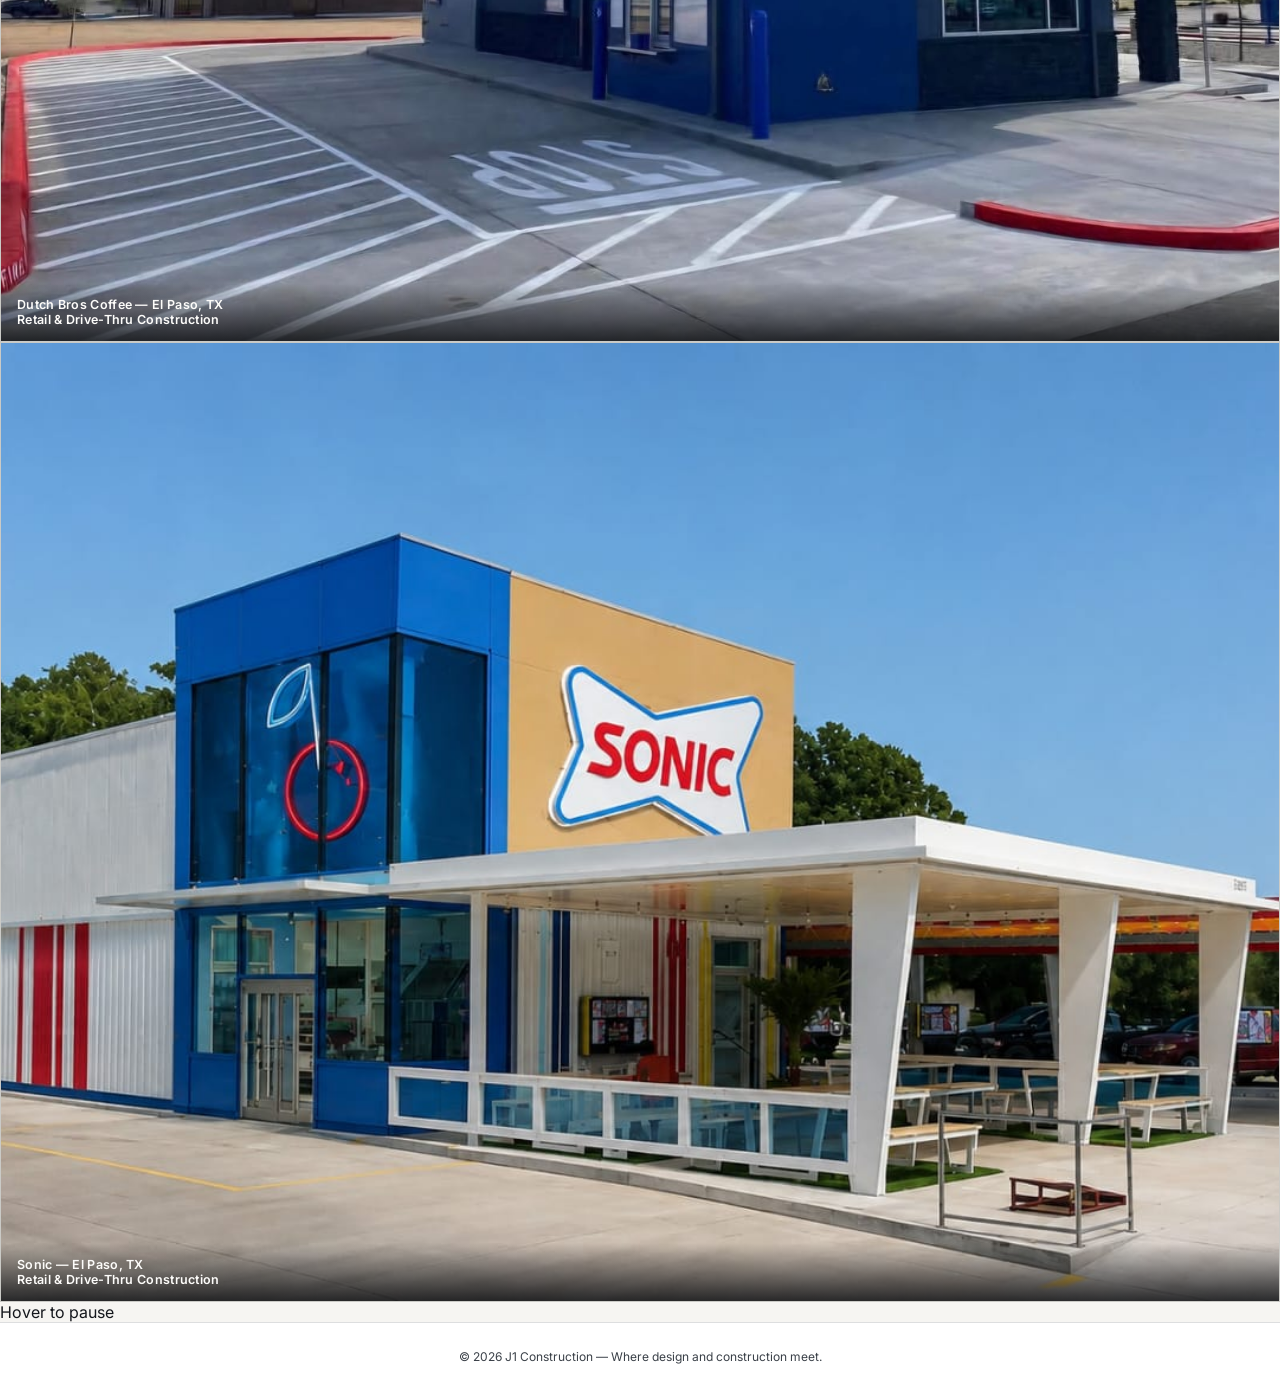
==== commit aa44d75c: "Update projects.html" ====
--- a/projects.html
+++ b/projects.html
@@ -68,11 +68,17 @@
         <img src="assets/dutch-bros-project.jpg" alt="">
         <div class="cap">Dutch Bros Coffee — El Paso, TX<br>Retail &amp; Drive-Thru Construction</div>
       </div>
-      <div class="project-card placeholder" aria-hidden="true">Project photo coming soon</div>
-      <div class="project-card placeholder" aria-hidden="true">Project photo coming soon</div>
-      <div class="project-card placeholder" aria-hidden="true">Project photo coming soon</div>
-      <div class="project-card placeholder" aria-hidden="true">Project photo coming soon</div>
-      <div class="project-card placeholder" aria-hidden="true">Project photo coming soon</div>
+
+      <div class="project-card" aria-hidden="true">
+        <img src="assets/1.jpg" alt="">
+        <div class="cap">Dutch Bros Coffee — El Paso, TX<br>Retail &amp; Drive-Thru Construction</div>
+      </div>
+
+      <div class="project-card" aria-hidden="true">
+        <img src="assets/2.jpg" alt="">
+        <div class="cap">Sonic — El Paso, TX<br>Retail &amp; Drive-Thru Construction</div>
+      </div>
+      
 
     </div>
   </div>
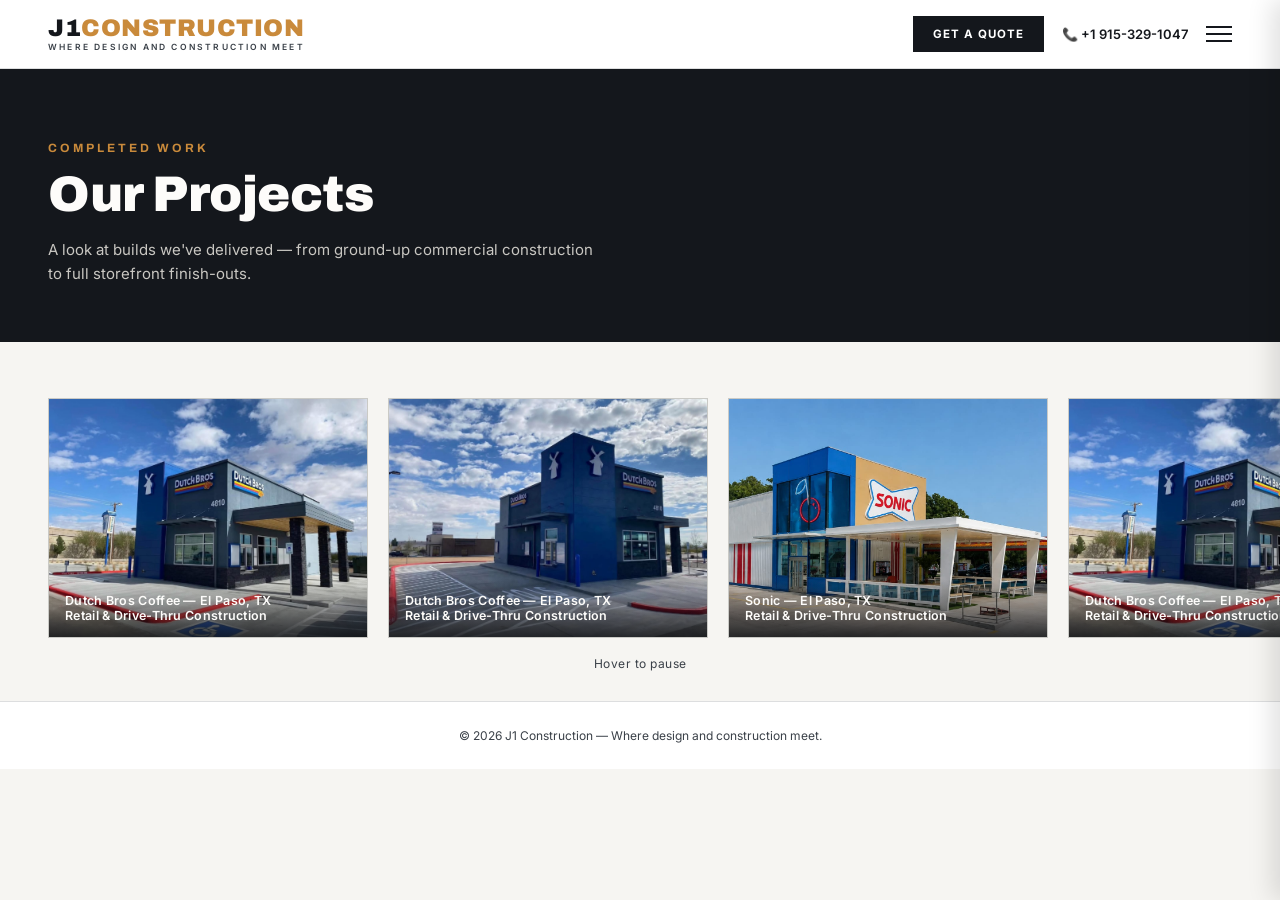
==== commit de64f018: "Fix apple-touch-icon path and phone number format" ====
--- a/projects.html
+++ b/projects.html
@@ -5,7 +5,7 @@
 <meta name="viewport" content="width=device-width, initial-scale=1.0">
 <title>Our Projects — J1 Construction</title>
 <link rel="icon" type="image/png" href="assets/j1.png">
-<link rel="apple-touch-icon" href="assets/favicon/favicon-180.png">
+<link rel="apple-touch-icon" href="assets/j1.png.png">
 <link rel="stylesheet" href="css/styles.css">
 </head>
 <body>
@@ -27,7 +27,7 @@
 
   <div class="header-right">
     <a href="quote.html" class="quote-btn"><span class="long">Get a </span>Quote</a>
-    <a href="tel:9151234567" class="phone">📞 +1 915-329-1047</a>
+    <a href="tel:+1 915-329-10477" class="phone">📞 +1 915-329-1047</a>
     <button class="menu-toggle" id="menuToggle" aria-label="Open menu" aria-expanded="false">
       <span></span><span></span><span></span>
     </button>
--- a/css/styles.css
+++ b/css/styles.css
@@ -222,13 +222,28 @@
 .service-card h3{ font-family:'Archivo',sans-serif; font-size:17px; font-weight:700; }
 .service-card p{ font-size:13.5px; color:var(--steel); margin-top:10px; line-height:1.6; }
 
-/* ---------- PROJECTS PAGE ---------- */
-.projects-grid{
-  display:grid; grid-template-columns:repeat(3, 1fr); gap:20px;
+/* ---------- PROJECTS PAGE (moving banner) ---------- */
+.projects-marquee-wrap{ padding:56px 0 30px; }
+.projects-marquee{ overflow:hidden; width:100%; }
+.projects-track{
+  display:flex; gap:20px; width:max-content; padding:0 48px;
+  animation-name:marqueeScroll;
+  animation-duration:32s;
+  animation-timing-function:linear;
+  animation-iteration-count:infinite;
+}
+@keyframes marqueeScroll{
+  from{ transform:translateX(0); }
+  to{ transform:translateX(calc(-50% - 10px)); }
+}
+.projects-marquee:hover .projects-track{ animation-play-state:paused; }
+.marquee-hint{
+  text-align:center; margin-top:18px; font-size:12px; color:var(--steel);
+  letter-spacing:0.5px;
 }
 .project-card{
-  position:relative; aspect-ratio:4/3; overflow:hidden; background:#e9e7e2;
-  border:1px solid var(--line);
+  position:relative; flex:0 0 320px; width:320px; aspect-ratio:4/3;
+  overflow:hidden; background:#e9e7e2; border:1px solid var(--line);
 }
 .project-card img{ width:100%; height:100%; object-fit:cover; }
 .project-card .cap{
@@ -240,6 +255,12 @@
   display:flex; align-items:center; justify-content:center;
   border:1.5px dashed var(--line); color:var(--steel); font-size:12.5px;
   text-align:center; padding:20px; letter-spacing:0.4px;
+}
+@media (prefers-reduced-motion: reduce){
+  .projects-track{ animation:none; }
+  .projects-marquee{ overflow-x:auto; }
+  .project-card[aria-hidden="true"]{ display:none; }
+  .marquee-hint{ display:none; }
 }
 
 /* ---------- SOCIAL PAGE ---------- */
@@ -290,7 +311,7 @@
   main, .home-social{ padding-left:32px; padding-right:32px; }
   .page-banner{ padding:60px 32px 44px; }
   .services-grid, .social-grid{ grid-template-columns:repeat(2, 1fr); }
-  .projects-grid{ grid-template-columns:repeat(2, 1fr); }
+  .project-card{ flex-basis:260px; width:260px; }
   .quote-wrap{ grid-template-columns:1fr; }
   nav{ width:min(40vw, 340px); }
 }
@@ -322,7 +343,9 @@
 
   main, .home-social{ padding-left:20px; padding-right:20px; padding-top:40px; }
   .page-banner{ padding:48px 20px 36px; }
-  .services-grid, .social-grid, .projects-grid{ grid-template-columns:1fr; }
+  .services-grid, .social-grid{ grid-template-columns:1fr; }
+  .project-card{ flex-basis:220px; width:220px; }
+  .projects-track{ padding:0 20px; gap:14px; }
   .home-social-icons a{ width:52px; height:52px; font-size:22px; }
   .quote-card .value{ font-size:20px; }
 }
